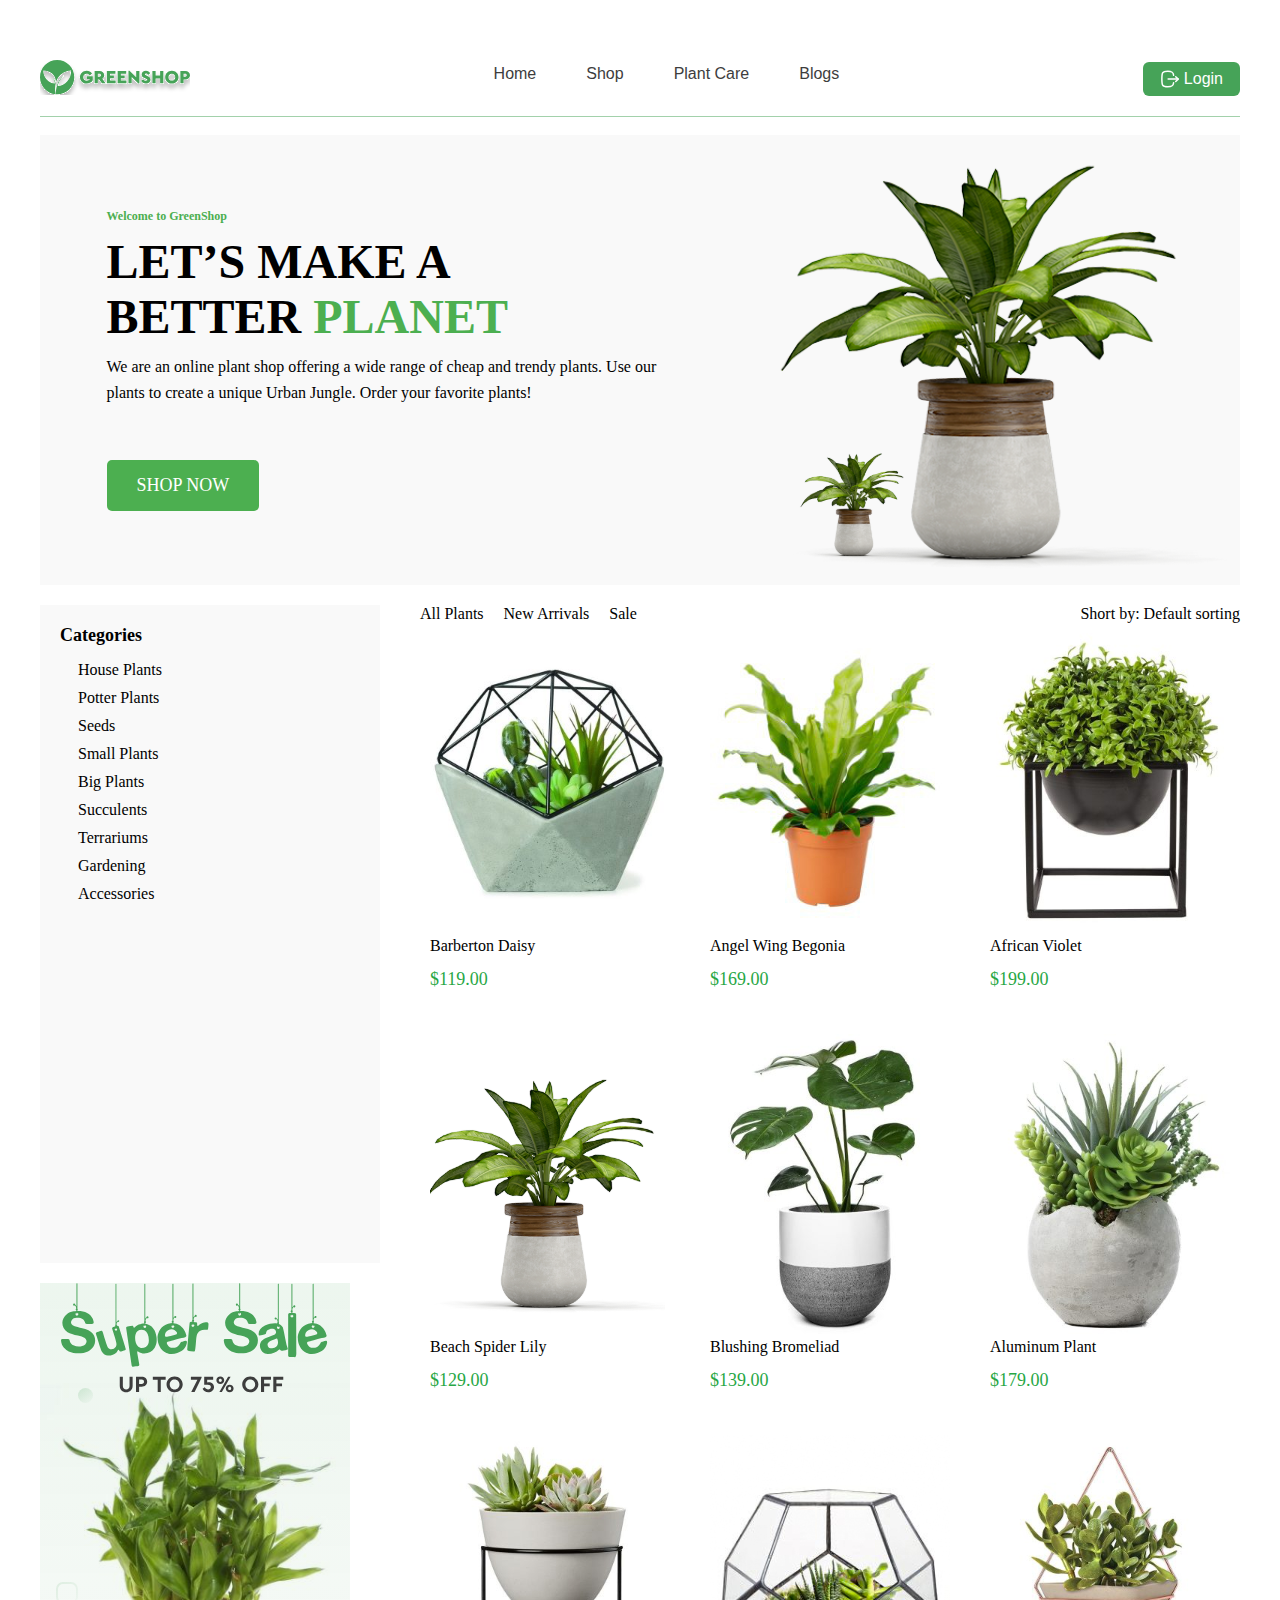
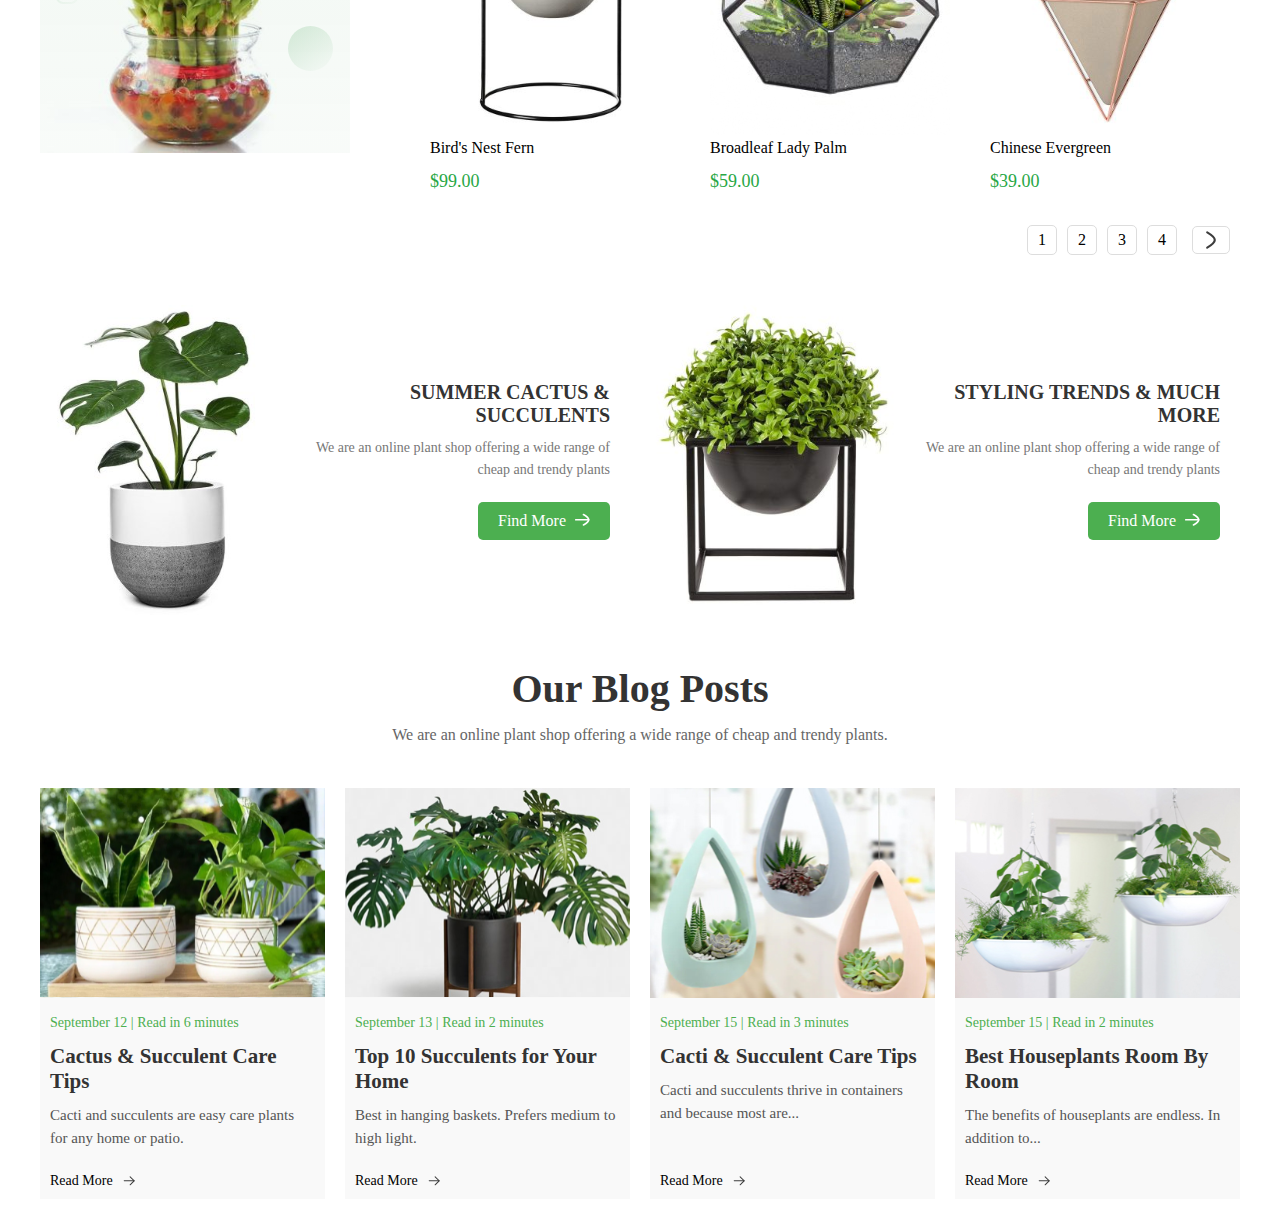
==== index.html @ 6b9d888e "new section and fixing old bugs" ====
<!doctype html>
<html lang="en">
<head>
    <meta charset="UTF-8">
    <meta name="viewport"
          content="width=device-width, user-scalable=no, initial-scale=1.0, maximum-scale=1.0, minimum-scale=1.0">
    <meta http-equiv="X-UA-Compatible" content="ie=edge">
    <title>Greenshop</title>
    <link rel="stylesheet" href="styl.css">
</head>
<body>

<header>

    <header>
        <div class="container_1">
            <a href="#" class="logo">
                <img src="images/logo.svg" alt="logo">
            </a>
            <nav>
                <ul>
                    <li><a href="#">Home</a></li>
                    <li><a href="#">Shop</a></li>
                    <li><a href="#">Plant Care</a></li>
                    <li><a href="#">Blogs</a></li>
                </ul>
            </nav>
            <a href="#" class="login">Login</a>
        </div>
    </header>
    
    <main>
        <section class="info-section">
            <div class="container_2">
               
                    <h4>Welcome to GreenShop</h4> 
                    <h1>LET’S MAKE A BETTER <span>PLANET</span></h1>
                    <p>We are an online plant shop offering a wide range of cheap and trendy plants. Use our plants to create a unique Urban Jungle. Order your favorite plants!</p>
                    <a href="#" class="shop-now-btn">SHOP NOW</a>
               
            </div>
            <img src="images/flower.svg" alt="Large Plant Image">
        </section>

        <section class="product1">
            <div class="container1">
                <div class="left_side">
                    <div class="choice">
                    <h4>Categories</h4>
                    <ul>
                        <li><a href="#">House Plants</a></li>
                        <li><a href="#">Potter Plants</a></li>
                        <li><a href="#">Seeds</a></li>
                        <li><a href="#">Small Plants</a></li>
                        <li><a href="#">Big Plants</a></li>
                        <li><a href="#">Succulents</a></li>
                        <li><a href="#">Terrariums</a></li>
                        <li><a href="#">Gardening</a></li>
                        <li><a href="#">Accessories</a></li>
                    </ul>
                    </div>
                    <div class="super_sale">
                        <img src="images/sale_image.svg" alt="Super Sale">
                    </div>
                </div>
        
                
                <div class="right_side">
                    <div class="product_sort">
                        <ul>
                            <li><a href="#">All Plants</a></li>
                            <li><a href="#">New Arrivals</a></li>
                            <li><a href="#">Sale</a></li>
                        </ul>
                        <div class="sorting_option"><span>Short by: Default sorting</span></div>

                    </div>
        
                    <div class="product_grid">
                        <article>
                            <img src="images/Barberton Daisy.svg" alt="Barberton Daisy">
                            <h2 class="product_name">Barberton Daisy</h2>
                            <p class="product_price">$119.00</p>
                        </article>
                        <article>
                            <img src="images/Angel Wing Begonia.svg" alt="Angel Wing Begonia">
                            <h2 class="product_name">Angel Wing Begonia</h2>
                            <p class="product_price">$169.00</p>
                        </article>
                        <article>
                            <img src="images/African Violet.svg" alt="African Violet">
                            <h2 class="product_name">African Violet</h2>
                            <p class="product_price">$199.00</p>
                        </article>
                        <article>
                            <img src="images/Beach Spider Lily.svg" alt="Beach Spider Lily">
                            <h2 class="product_name">Beach Spider Lily</h2>
                            <p class="product_price">$129.00</p>
                        </article>
                        <article>
                            <img src="images/Blushing Bromeliad.svg" alt="Blushing Bromeliad">
                            <h2 class="product_name">Blushing Bromeliad</h2>
                            <p class="product_price">$139.00</p>
                        </article>
                        <article>
                            <img src="images/Aluminum Plant.svg" alt="Aluminum Plant">
                            <h2 class="product_name">Aluminum Plant</h2>
                            <p class="product_price">$179.00</p>
                        </article>
                        <article>
                            <img src="images/Bird's Nest Fern.svg" alt="Bird's Nest Fern">
                            <h2 class="product_name">Bird's Nest Fern</h2>
                            <p class="product_price">$99.00</p>
                        </article>
                        <article>
                            <img src="images/Broadleaf Lady Palm.svg" alt="Broadleaf Lady Palm">
                            <h2 class="product_name">Broadleaf Lady Palm</h2>
                            <p class="product_price">$59.00</p>
                        </article>
                        <article>
                            <img src="images/Chinese Evergreen.svg" alt="Chinese Evergreen">
                            <h2 class="product_name">Chinese Evergreen</h2>
                            <p class="product_price">$39.00</p>
                        </article>
                    </div>
                    
                    <div class="pagination">
                        <ul>
                            <li><a href="#">1</a></li>
                            <li><a href="#">2</a></li>
                            <li><a href="#">3</a></li>
                            <li><a href="#">4</a></li>
                            <li class="next"></li> <!-- This is the next arrow button -->
                        </ul>
                    </div>
                    
                </div>
            </div>
        </section>
        








        <section class="promo-section">
            <div class="container_4">
                <article class="promo-item">
                    <img src="images/image 14.svg" alt="Cactus & Succulents">
                    <div class="promo-content">
                        <h2>SUMMER CACTUS & SUCCULENTS</h2>
                        <p>We are an online plant shop offering a wide range of cheap and trendy plants</p>
                        <a href="#" class="promo-btn">Find More</a>
                    </div>
                </article>
                <article class="promo-item">
                    <img src="images/image 15.svg" alt="Styling Trends">
                    <div class="promo-content">
                        <h2>STYLING TRENDS & MUCH MORE</h2>
                        <p>We are an online plant shop offering a wide range of cheap and trendy plants</p>
                        <a href="#" class="promo-btn">Find More</a>
                    </div>
                </article>
            </div>
        </section>
        



        <section class="blog-section">
            <div class="text-content">
                <h2>Our Blog Posts</h2>
                <p>We are an online plant shop offering a wide range of cheap and trendy plants.</p>
            </div>
            
            <div class="container_5">
                <article class="blog-item">
                    <img src="images/Photo01.svg" alt="Blog Post 1">
                    <p class="blog-date">September 12 | Read in 6 minutes</p>
                    <h3>Cactus & Succulent Care Tips</h3>
                    <p class="info-text">Cacti and succulents are easy care plants for any home or patio.</p>
                    <a href="#" class="read-more">Read More </a>
                </article>
                
                <article class="blog-item">
                    <img src="images/Photo02.svg" alt="Blog Post 2">
                    <p class="blog-date">September 13 | Read in 2 minutes</p>
                    <h3>Top 10 Succulents for Your Home</h3>
                    <p class="info-text">Best in hanging baskets. Prefers medium to high light.</p>
                    <a href="#" class="read-more">Read More </a>
                </article>
                
                <article class="blog-item">
                    <img src="images/Photo03.svg" alt="Blog Post 3">
                    <p class="blog-date">September 15 | Read in 3 minutes</p>
                    <h3>Cacti & Succulent Care Tips</h3>
                    <p class="info-text">Cacti and succulents thrive in containers and because most are...</p>
                    <a href="#" class="read-more">Read More </a>
                </article>
                
                <article class="blog-item">
                    <img src="images/Photo04.svg" alt="Blog Post 4">
                    <p class="blog-date">September 15 | Read in 2 minutes</p>
                    <h3>Best Houseplants Room By Room</h3>
                    <p class="info-text">The benefits of houseplants are endless. In addition to...</p>
                    <a href="#" class="read-more">Read More </a>
                </article>
            </div>
        </section>
        
        

    </main>
</body>
</html>
---- styl.css ----
* {
    padding: 0px;
    margin: 0px;
}

a {
    display: inline-block;
}

header {
    padding-top: 30px;
    margin-bottom: 18px;
}

.container_1 {
    max-width: 1200px;
    margin: auto;
}

header .container_1 {
    display: flex;
    justify-content: space-between;
    align-items: center;
    border-bottom: 1px solid rgba(70, 163, 88, 0.5);
}

header nav ul {
    display: flex;
    gap: 50px;
    list-style-type: none;
}

header .logo {
    margin-bottom: 17px;
}

header nav a {
    font-family: "Cera Pro", sans-serif;
    font-weight: 400;
    font-size: 16px;
    color: #3d3d3d;
    text-decoration: none;
}

header .login {
    font-family: "Cera Pro", sans-serif;
    font-weight: 500;
    font-size: 16px;
    color: #fff;
    text-decoration: none;
    padding: 7px 17px;
    background: #46a358;
    border-radius: 6px;
    display: flex;
    align-items: center;
    transition: 0.6s;
    margin-bottom: 18px;
}

header .login:before {
    content: "";
    display: inline-block;
    width: 20px;
    height: 20px;
    background-image: url("images/login.svg"); 
    margin-right: 4px;
}

header nav li:after {
    display: block;
    width: 0;
    content: "";
    background-color: #46a358;
    height: 3px;
    margin-top: 25px;
    transition: 0.4s;
}

header nav li:hover:after {
    width: 100%;
}

.info-section {
    max-width: 1200px;
    display: flex;
    align-items: center;
    justify-content: space-between;
    background-color: #f9f9f9;
    margin: 0 auto;
}

.container_2 {
    max-width: 1200px;
    margin: auto;
}

h4 {
    font-size: 12px;
    color: #4CAF50;
    margin-bottom: 10px;
}

h1 {
    max-width: 530px;
    font-size: 48px;
    margin: 10px 0;
}

h1 span {
    color: #4CAF50; 
}

p {
    line-height: 1.6;
    max-width: 560px;
}

.shop-now-btn {
    display: inline-block;
    background-color: #4CAF50;
    color: #fff;
    padding: 15px 30px;
    text-decoration: none;
    border-radius: 5px;
    font-size: 18px;
    margin-top: 55px;
    transition: background-color 0.3s ease;
}

.shop-now-btn:hover {
    background-color: #45a049;
}



.container1 {
    max-width: 1200px;
    display: flex;
    flex-wrap: wrap; 
    padding-top: 20px;
    margin: 0 auto;
}

.left_side {
    flex: 0 0 360px; 
    max-width: 360px; 
    padding-right: 20px; 
    box-sizing: border-box;
}

.right_side {
    flex: 1; 
    padding-left: 20px;
    box-sizing: border-box;
}

.choice {
    background-color: #f9f9f9;
    padding: 20px;
    box-sizing: border-box;
}

.choice h4 {
    font-size: 18px; 
    margin-bottom: 15px;
    font-weight: bold;
    color: black;
}

.choice ul {
    list-style-type: none;
}

.choice ul li {
    margin-bottom: 10px;
    margin-left: 18px;
}

.choice ul li:last-child {
    margin-bottom: 340px;
}

.choice ul li a {
    text-decoration: none;
    color: #000;
    font-weight: normal;
    transition: color 0.3s ease;
}

.choice ul li a:hover {
    color: #28a745;
}

.super_sale {
    text-align: center;
    position: relative;
    margin-top: 20px;
    max-width: 100%; 
}

.super_sale img {
    max-width: 100%;
    height: auto;
    display: block;
}
.product_sort {
    display: flex;
    align-items: center;
    justify-content: space-between; 
    max-width: 100%; 
    box-sizing: border-box;
}

.product_sort ul {
    list-style-type: none;
    display: flex;
}

.product_sort ul li {
    margin-right: 20px;
    position: relative; 
}

.product_sort ul li a {
    position: relative;
    text-decoration: none;
    color: #000;
    font-weight: normal;
    transition: color 0.3s ease;
}

.product_sort ul li a::after {
    content: '';
    position: absolute;
    bottom: -2px; 
    left: 0; 
    height: 2px;
    background-color: #28a745;
    width: 0; 
    transition: width 0.3s ease;
}

.product_sort ul li a:hover::after {
    width: 100%; 
}

.product_sort ul li a:hover {
    color: #28a745;
}

.sorting_option span {
    text-decoration: none;
    color: #000;
    font-weight: normal;
}

.sorting_option span:hover {
    text-decoration: none;
    color: #000;
}

.product_grid {
    display: flex;
    flex-wrap: wrap; 
    gap: 20px; 
    justify-content: space-between; 
}

.product_grid article {
    background-color: #ffffff;
    padding: 10px;
    text-align: left;
    flex: 1 1 30%;
    max-width: 300px; 
    box-sizing: border-box;
}

.image_container {
    padding: 10px;
    text-align: center;
}

.product_grid img {
    max-width: 100%;
    height: 300px;
    object-fit: cover;
}

.product_grid .product_name {
    color: black;
    font-size: 16px;
    margin-bottom: 10px;
    text-align: left;
    font-weight: normal;
}

.product_grid .product_price {
    color: #28a745;
    font-size: 18px;
    font-weight: normal;
    text-align: left;
}

.pagination {
    margin-top: 20px;
    display: flex;
    justify-content: flex-end; 
    flex-wrap: wrap; 
}

.pagination ul {
    list-style-type: none;
    padding: 0;
    display: flex;
}

.pagination li {
    margin-right: 10px;
    position: relative;
}

.pagination a {
    text-decoration: none;
    color: #000;
    border: 1px solid #ddd;
    padding: 5px 10px;
    border-radius: 5px;
    display: inline-block;
    transition: background-color 0.3s ease, color 0.3s ease;
}

.pagination li.active a {
    background-color: #4CAF50;
    color: #fff;
}

.pagination a:hover {
    background-color: #4CAF50;
    color: #fff;
}

.pagination li.next {
    display: inline-flex;
    align-items: center;
}

.pagination li.next::after {
    content: '';
    display: inline-block;
    width: 16px;
    height: 16px;
    background-image: url('images/Arrow - Right 1.svg');
    background-size: contain;
    background-position: center;
    background-repeat: no-repeat;
    margin-left: 5px;
    border: 1px solid #ddd;
    border-radius: 5px;
    cursor: pointer;
    padding: 5px 10px;
}

.pagination li.next:hover::after {
    background-color: #4CAF50;
}

.promo-section {
    margin-top: 50px;
    max-width: 1200px;
    margin-left: auto;
    margin-right: auto;
}

.container_4 {
    display: flex;
    justify-content: space-between;
    gap: 20px;
    width: 100%;
}

.promo-item {
    display: flex;
    flex-direction: row;
    overflow: hidden;
    max-width: 590px;
    height: 310px;
    align-items: center;
}

.promo-item img {
    max-width: 250px; 
    width: 100%;
    height: 100%;
    object-fit: cover;
}

.promo-content {
    padding: 20px;
    display: flex;
    flex-direction: column;
    justify-content: center;
    text-align: right;
    max-width: 300px;
    flex: 1;
}

.promo-item h2 {
    font-size: 20px;
    font-weight: 700;
    margin-bottom: 10px;
    color: #333;
}

.promo-item p {
    font-size: 14px;
    color: #777;
    margin-bottom: 20px;
}

.promo-btn {
    background-color: #4CAF50;
    color: #fff;
    text-decoration: none;
    padding: 10px 20px;
    border-radius: 5px;
    transition: background-color 0.3s ease;
    align-self: flex-end;
    position: relative; 
    display: flex;
    align-items: center;
}

.promo-btn::after {
    content: '';
    display: inline-block;
    width: 16px; 
    height: 16px;
    background-image: url('images/Arrow - Right 2.svg'); 
    background-size: contain;
    background-repeat: no-repeat;
    margin-left: 8px;
}

.promo-btn:hover::after {
    transform: none; 
}

.promo-btn:hover {
    background-color: #45a049;
}


.blog-section {
    margin-top: 50px;
    max-width: 1200px;
    margin-left: auto;
    margin-right: auto;
    text-align: center;
}

.blog-section .text-content {
    margin-bottom: 20px;
}

.blog-section .text-content h2 {
    font-size: 40px;
    margin-bottom: 10px;
    color: #333;
}

.blog-section .text-content p {
    font-size: 16px;
    color: #666;
    max-width: 800px;
    margin: 0 auto;
    line-height: 1.6;
}

.blog-item .info-text {
    font-size: 15px; 
    color: #555;
    margin: 10px;
    line-height: 1.5;
}
.container_5 {
    display: flex;
    flex-wrap: wrap;
    gap: 20px;
    margin-top: 40px;
}

.blog-item {
    position: relative;
    background-color: #f9f9f9;
    text-align: left;
    flex: 1 1 250px; 
    padding-bottom: 40px;
    overflow: hidden; 
}

.blog-item img {
    max-width: 100%;
    height: auto; 
    min-height: 210px; 
    object-fit: cover; 
}

.blog-item .blog-date {
    color: #4CAF50;
    font-size: 14px; 
    font-weight: 500;
    margin: 10px;
}

.blog-item h3 {
    font-size: 21px; 
    margin: 10px 10px 5px;
    color: #333;
    font-weight: 600;
}

.blog-item .read-more {
    position: absolute;
    bottom: 10px;
    left: 10px;
    color: black;
    text-decoration: none;
    font-size: 14px; 
    font-weight: 500;
    display: flex;
    align-items: center;
}

.blog-item .read-more:hover {
    color: #4CAF50;
    text-decoration: none;
}

.read-more::after {
    content: '';
    display: inline-block;
    width: 16px;
    height: 16px;
    background-image: url('images/Arrow - Right 3.svg');
    background-size: 100%;
    background-repeat: no-repeat;
    margin-left: 8px;
}

.read-more:hover::after {
    background-image: url('images/Arrow - Right 4.svg');
    background-size: 100%;
    width: 16px;
    height: 16px;
}
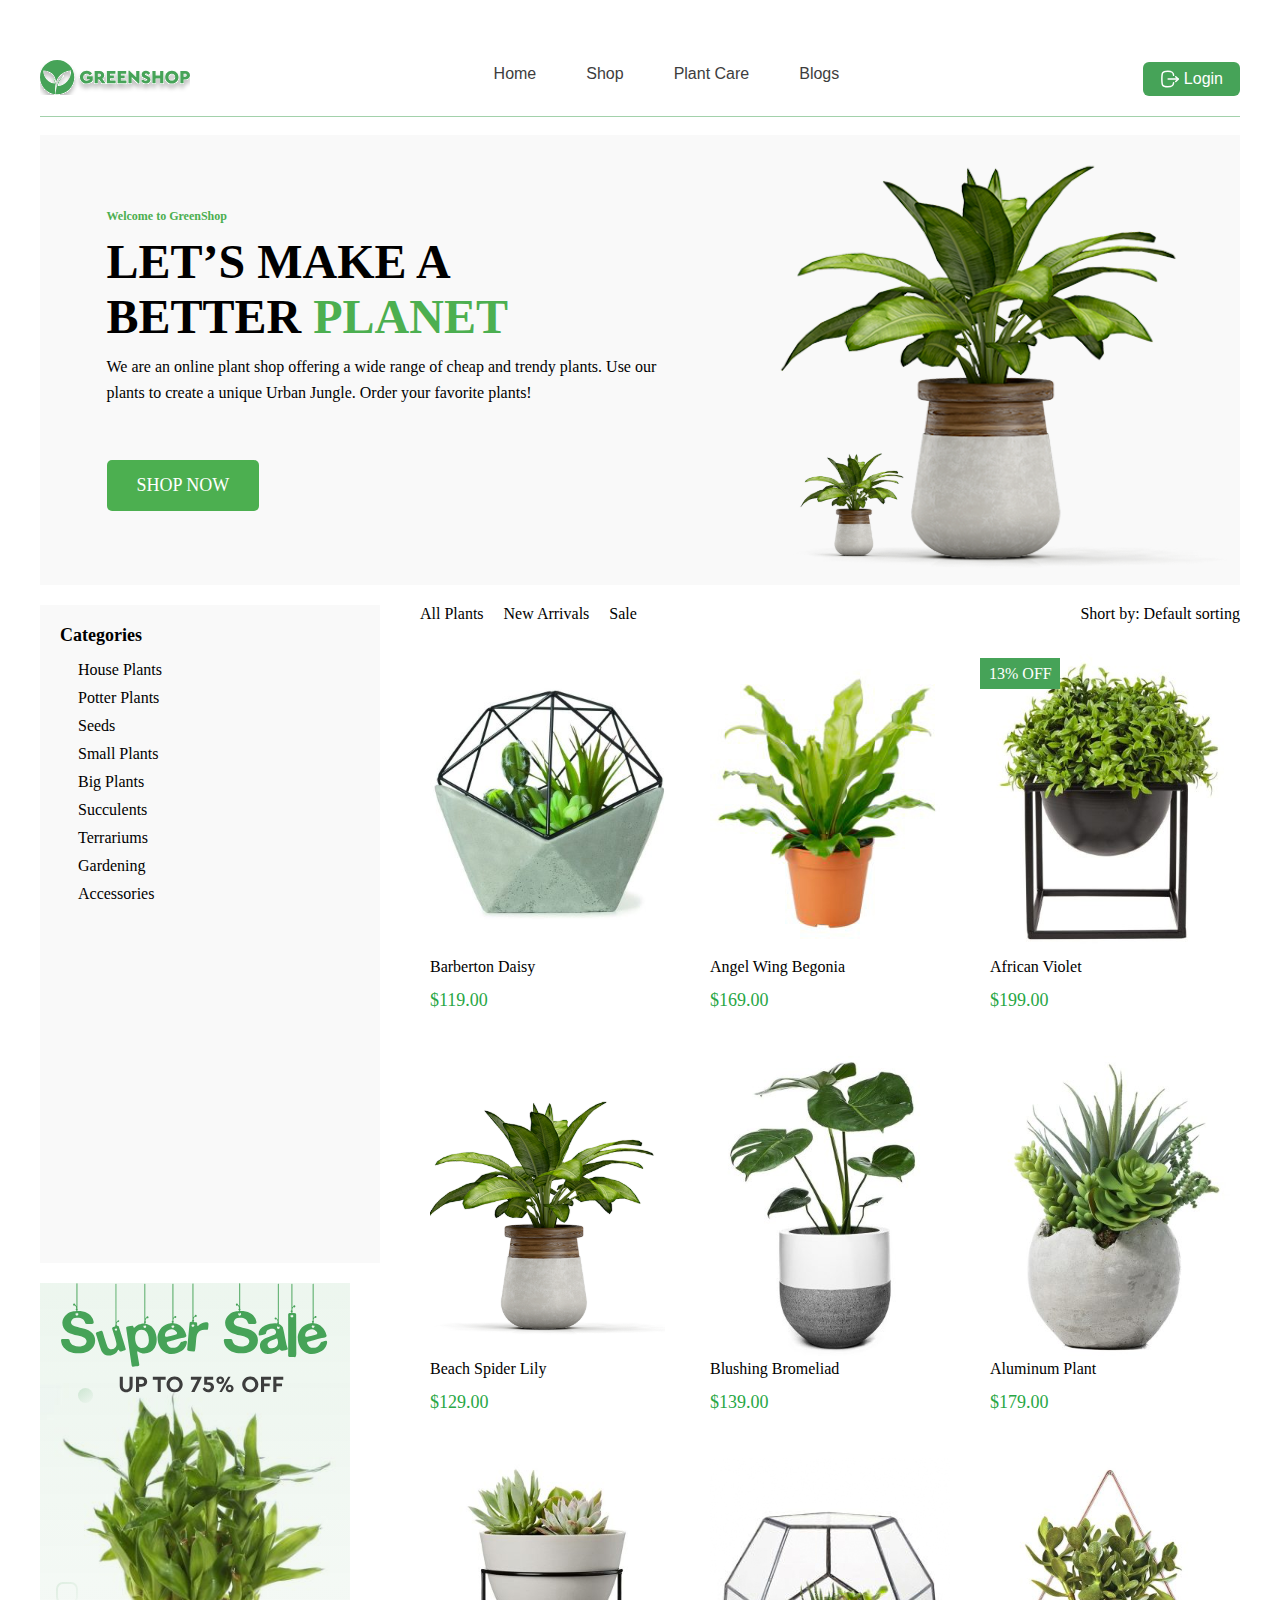
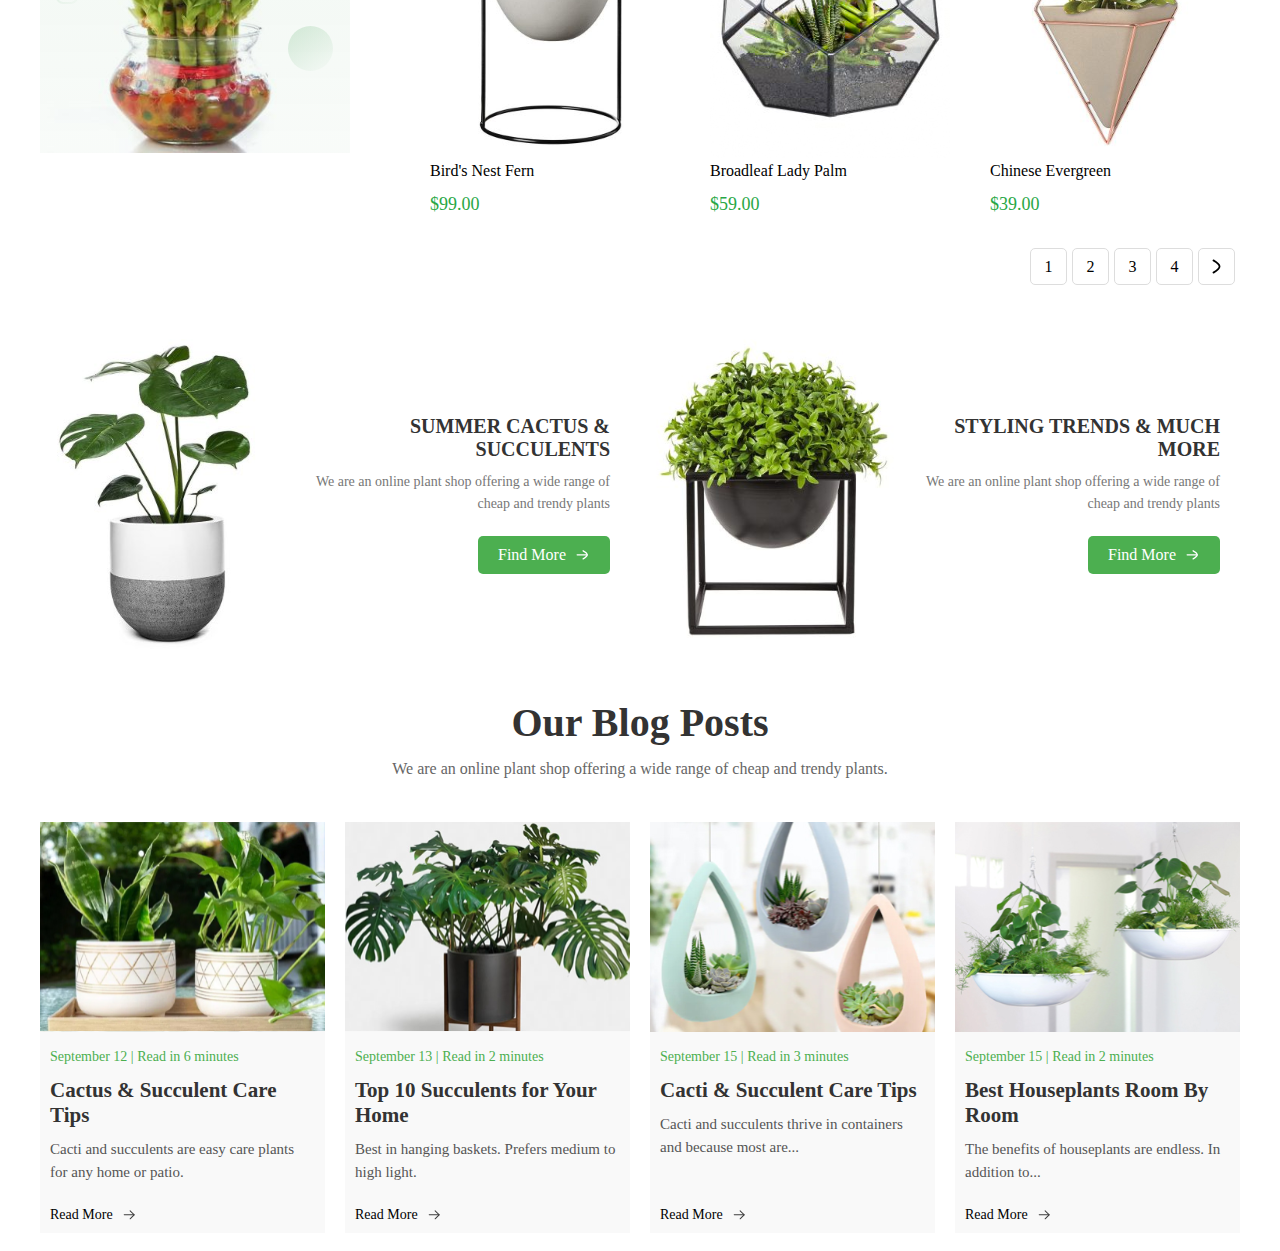
==== commit ec6b391d: "Adding new icons and fixing old bugs" ====
--- a/index.html
+++ b/index.html
@@ -82,12 +82,21 @@
                             <h2 class="product_name">Barberton Daisy</h2>
                             <p class="product_price">$119.00</p>
                         </article>
-                        <article>
+
+                        <article class="icons-container">
                             <img src="images/Angel Wing Begonia.svg" alt="Angel Wing Begonia">
                             <h2 class="product_name">Angel Wing Begonia</h2>
                             <p class="product_price">$169.00</p>
-                        </article>
-                        <article>
+                        
+                            <div class="icon-container">
+                                <a href="#" class="icon cart" aria-label="Add to cart"></a> 
+                                <a href="#" class="icon heart" aria-label="Add to Favorites"></a> 
+                                <a href="#" class="icon search" aria-label="Search"></a> 
+                            </div>
+                        </article>
+
+                        <article>
+                            <div class="discount">13% OFF</div>
                             <img src="images/African Violet.svg" alt="African Violet">
                             <h2 class="product_name">African Violet</h2>
                             <p class="product_price">$199.00</p>
@@ -130,7 +139,8 @@
                             <li><a href="#">2</a></li>
                             <li><a href="#">3</a></li>
                             <li><a href="#">4</a></li>
-                            <li class="next"></li> <!-- This is the next arrow button -->
+                            <li class="next"><a href="#"></a>
+                            </li>
                         </ul>
                     </div>
                     
@@ -138,14 +148,6 @@
             </div>
         </section>
         
-
-
-
-
-
-
-
-
         <section class="promo-section">
             <div class="container_4">
                 <article class="promo-item">
@@ -167,9 +169,6 @@
             </div>
         </section>
         
-
-
-
         <section class="blog-section">
             <div class="text-content">
                 <h2>Our Blog Posts</h2>
--- a/styl.css
+++ b/styl.css
@@ -131,8 +131,6 @@
     background-color: #45a049;
 }
 
-
-
 .container1 {
     max-width: 1200px;
     display: flex;
@@ -209,6 +207,7 @@
     justify-content: space-between; 
     max-width: 100%; 
     box-sizing: border-box;
+    margin-bottom: 20px;
 }
 
 .product_sort ul {
@@ -218,7 +217,6 @@
 
 .product_sort ul li {
     margin-right: 20px;
-    position: relative; 
 }
 
 .product_sort ul li a {
@@ -261,18 +259,35 @@
 
 .product_grid {
     display: flex;
-    flex-wrap: wrap; 
-    gap: 20px; 
-    justify-content: space-between; 
+    flex-wrap: wrap;
+    gap: 20px;
+    justify-content: space-between;
+    position: relative;
 }
 
 .product_grid article {
+    position: relative;
     background-color: #ffffff;
     padding: 10px;
     text-align: left;
     flex: 1 1 30%;
-    max-width: 300px; 
+    max-width: 300px;
     box-sizing: border-box;
+    border-top: solid 1px transparent;
+    overflow: hidden;
+}
+
+.product_grid article:hover {
+    border-top: solid 1px #46A358;
+}
+
+.product_grid article .discount {
+    position: absolute;
+    background-color: #46A358;
+    padding: 7px 8px 6px 9px;
+    color: white;
+    left: 0px;
+    top: 14px;
 }
 
 .image_container {
@@ -284,7 +299,10 @@
     max-width: 100%;
     height: 300px;
     object-fit: cover;
-}
+    transition: transform 0.3s ease; 
+}
+
+
 
 .product_grid .product_name {
     color: black;
@@ -301,6 +319,68 @@
     text-align: left;
 }
 
+.icon-container {
+    position: absolute;
+    bottom: 70px; 
+    left: 50%;
+    transform: translateX(-50%); 
+    display: flex;
+    gap: 10px; 
+    display: none;
+}
+
+.icon {
+    width: 35px;
+    height: 35px;
+    background-color: white;
+    border-radius: 8px; 
+    display: flex;
+    align-items: center;
+    justify-content: center;
+    box-shadow: 0px 4px 10px rgba(0, 0, 0, 0.1);
+    transition: transform 0.3s ease;
+}
+
+
+.icon.cart {
+    background-image: url('images/shopping 2.svg'); 
+    background-repeat: no-repeat;
+    background-size: 50%;
+    background-position: center;
+}
+
+.icon.heart {
+    background-image: url('images/heart 2.svg');
+    background-repeat: no-repeat;
+    background-size: 50%;
+    background-position: center;
+}
+
+.icon.search {
+    background-image: url('images/Frame 2.svg'); 
+    background-repeat: no-repeat;
+    background-size: 50%;
+    background-position: center;
+}
+
+.icon.cart:hover {
+    background-image: url('images/shopping 1.svg'); 
+}
+
+.icon.heart:hover {
+    background-image: url('images/heart 1.svg'); 
+}
+
+.icon.search:hover {
+    background-image: url('images/Frame 1.svg'); 
+}
+
+
+.icons-container:hover .icon-container {
+    display: flex;
+}
+
+
 .pagination {
     margin-top: 20px;
     display: flex;
@@ -315,17 +395,20 @@
 }
 
 .pagination li {
-    margin-right: 10px;
+    margin-right: 5px;
     position: relative;
 }
 
 .pagination a {
     text-decoration: none;
     color: #000;
+    display: inline-flex;
+    width: 35px;
+    height: 35px;
+    justify-content: center;
+    align-items: center;
     border: 1px solid #ddd;
-    padding: 5px 10px;
     border-radius: 5px;
-    display: inline-block;
     transition: background-color 0.3s ease, color 0.3s ease;
 }
 
@@ -339,30 +422,28 @@
     color: #fff;
 }
 
-.pagination li.next {
+.pagination li.next a {
     display: inline-flex;
     align-items: center;
-}
-
-.pagination li.next::after {
-    content: '';
-    display: inline-block;
-    width: 16px;
-    height: 16px;
-    background-image: url('images/Arrow - Right 1.svg');
-    background-size: contain;
+    justify-content: center;
+    width: 35px; 
+    height: 35px; 
+    background-image: url('images/Arrow - Right 2.svg');
     background-position: center;
+    background-size: 60%; 
     background-repeat: no-repeat;
-    margin-left: 5px;
     border: 1px solid #ddd;
     border-radius: 5px;
+    transition: background-image 0.3s ease, background-color 0.3s ease;
     cursor: pointer;
-    padding: 5px 10px;
-}
-
-.pagination li.next:hover::after {
+}
+
+
+.pagination li.next a:hover {
+    background-image: url('images/Arrow\ -\ Right\ 2-2.svg');
     background-color: #4CAF50;
 }
+
 
 .promo-section {
     margin-top: 50px;
@@ -435,7 +516,7 @@
     display: inline-block;
     width: 16px; 
     height: 16px;
-    background-image: url('images/Arrow - Right 2.svg'); 
+    background-image: url('images/Arrow - Right.svg'); 
     background-size: contain;
     background-repeat: no-repeat;
     margin-left: 8px;
@@ -541,7 +622,7 @@
     display: inline-block;
     width: 16px;
     height: 16px;
-    background-image: url('images/Arrow - Right 3.svg');
+    background-image: url('images/Arrow\ -\ Right\ 3.svg');
     background-size: 100%;
     background-repeat: no-repeat;
     margin-left: 8px;
@@ -552,4 +633,5 @@
     background-size: 100%;
     width: 16px;
     height: 16px;
-}
+    
+}
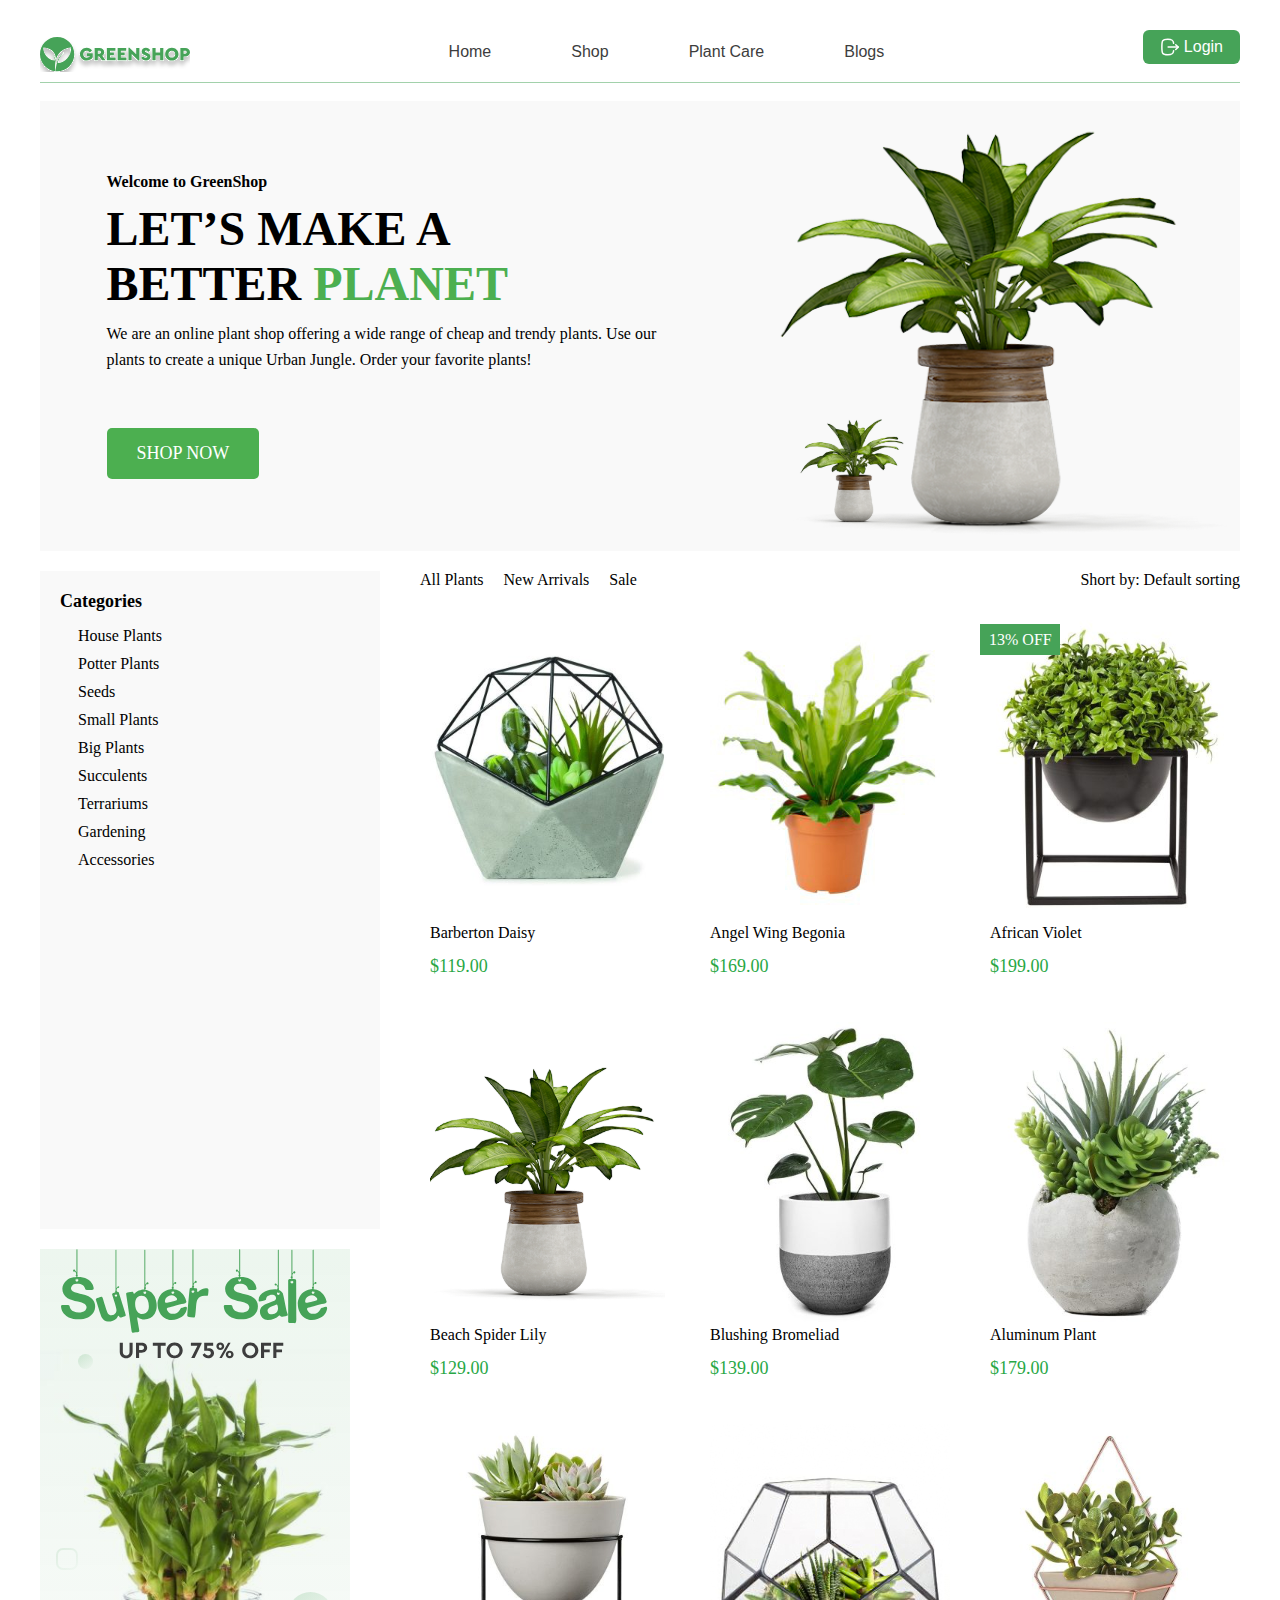
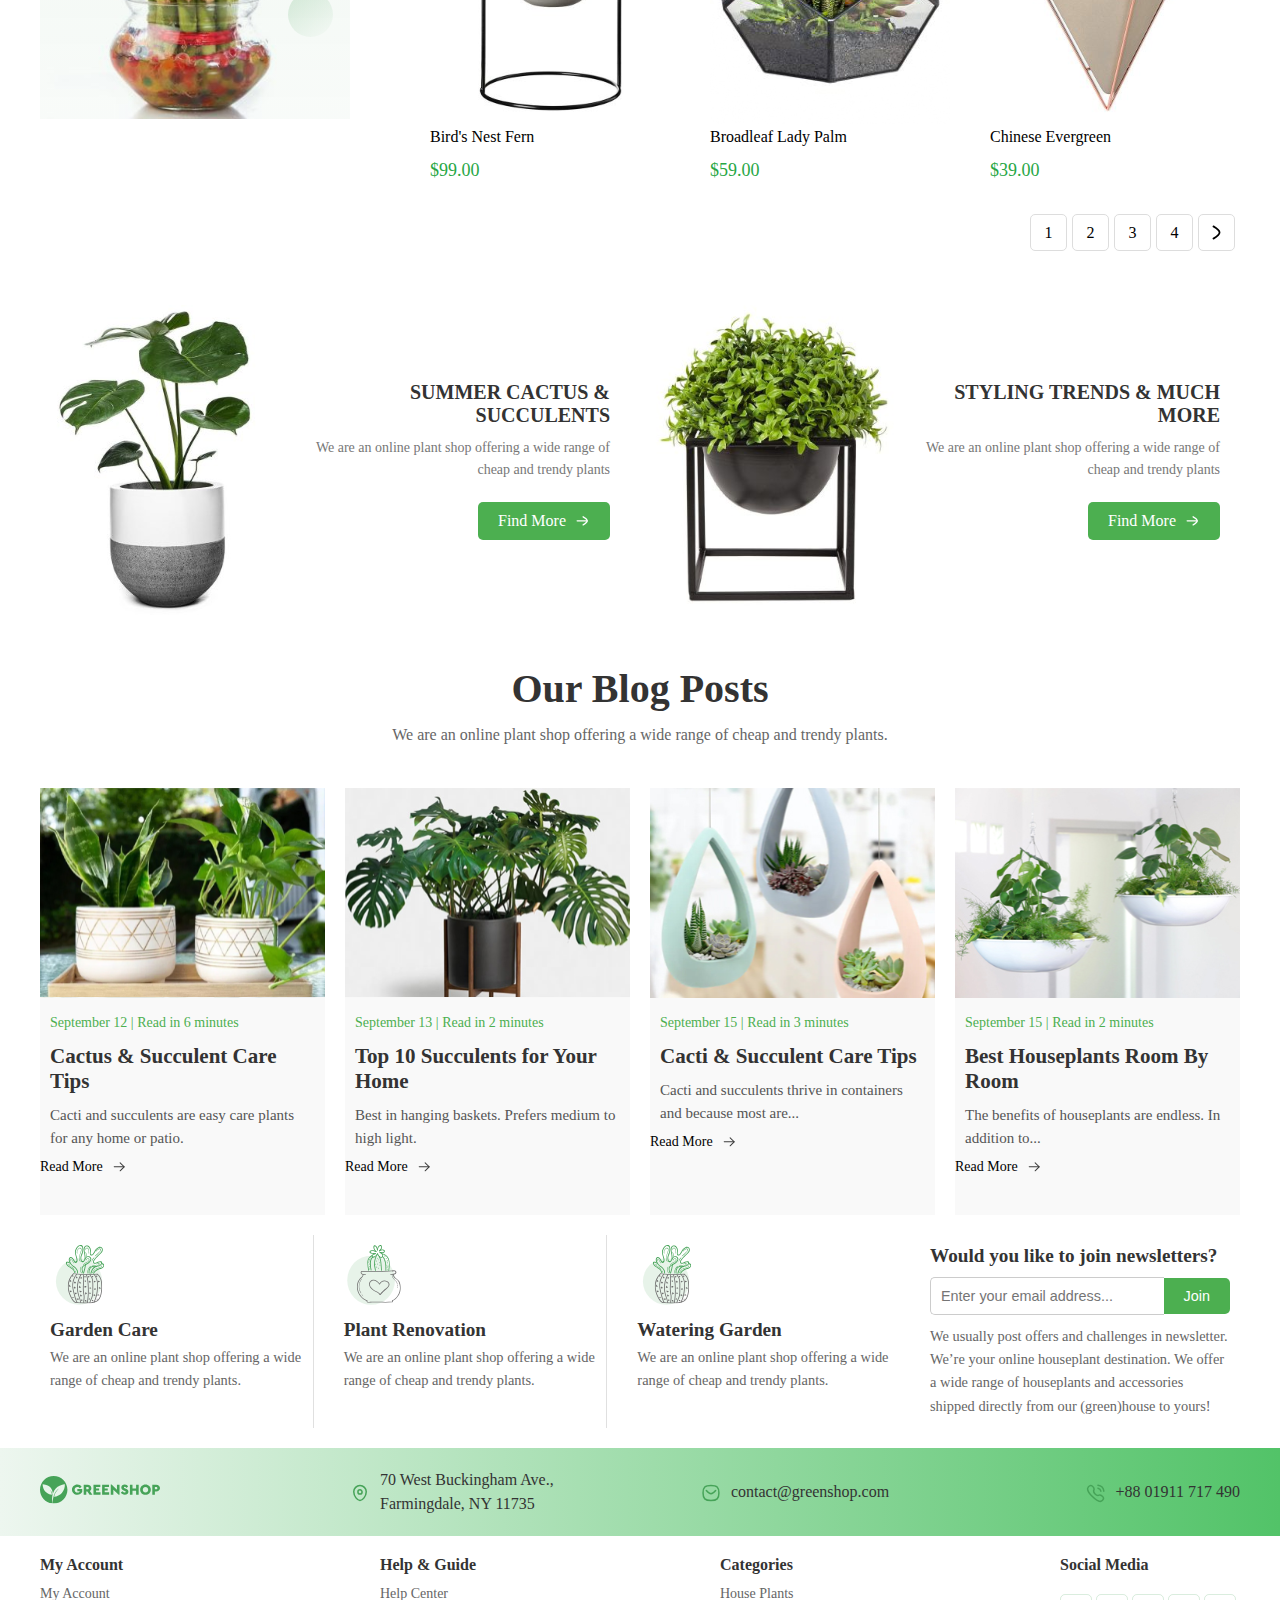
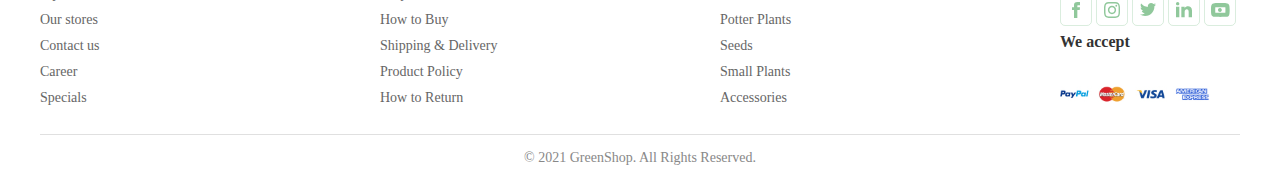
==== commit e3ea2a04: "Pre-final code" ====
--- a/index.html
+++ b/index.html
@@ -10,7 +10,9 @@
 </head>
 <body>
 
-<header>
+
+
+
 
     <header>
         <div class="container_1">
@@ -19,16 +21,37 @@
             </a>
             <nav>
                 <ul>
-                    <li><a href="#">Home</a></li>
-                    <li><a href="#">Shop</a></li>
-                    <li><a href="#">Plant Care</a></li>
-                    <li><a href="#">Blogs</a></li>
+                    <li class="menu-item"><a href="#">Home</a></li>
+                    <li class="menu-item"><a href="#">Shop</a></li>
+                    <li class="menu-item dropdown_1"><a href="#">Plant Care</a>
+                        <ul class="sub_menu">
+                            <li><a href="#">Drainage</a></li>
+                            <li><a href="#">Fungicides</a></li>
+                            <li><a href="#">Fertilizer</a></li>
+                            <li class="dropdown_2"><a href="#">Priming</a>
+                                <ul class="sub_menu_2">
+                                    <li><a href="#">Universal</a></li>
+                                    <li><a href="#">For Ficus</a></li>
+                                    <li><a href="#">For Cacti</a></li>
+                                    <li><a href="#">For Citrus</a></li>
+                                    <li><a href="#">For those in bloom</a></li>
+                                    <li><a href="#">For Orchids</a></li>
+                                </ul>
+                            </li>
+                        </ul>
+                    </li>
+                    <li class="menu-item"><a href="#">Blogs</a></li>
                 </ul>
+                
             </nav>
             <a href="#" class="login">Login</a>
         </div>
     </header>
     
+
+
+
+
     <main>
         <section class="info-section">
             <div class="container_2">
@@ -77,59 +100,113 @@
                     </div>
         
                     <div class="product_grid">
-                        <article>
+                        <article  class="icons-container">
                             <img src="images/Barberton Daisy.svg" alt="Barberton Daisy">
                             <h2 class="product_name">Barberton Daisy</h2>
                             <p class="product_price">$119.00</p>
+                            
+                            <ul class="icon-container">
+                                <li> <a href="#" class="icon cart" aria-label="Add to cart"></a></li>
+                                <li><a href="#" class="icon heart" aria-label="Add to Favorites"></a></li>
+                                <li><a href="#" class="icon search" aria-label="Search"></a></li>
+                            </ul>
                         </article>
 
                         <article class="icons-container">
                             <img src="images/Angel Wing Begonia.svg" alt="Angel Wing Begonia">
                             <h2 class="product_name">Angel Wing Begonia</h2>
                             <p class="product_price">$169.00</p>
-                        
-                            <div class="icon-container">
-                                <a href="#" class="icon cart" aria-label="Add to cart"></a> 
-                                <a href="#" class="icon heart" aria-label="Add to Favorites"></a> 
-                                <a href="#" class="icon search" aria-label="Search"></a> 
-                            </div>
-                        </article>
-
-                        <article>
+
+                            <ul class="icon-container">
+                                <li> <a href="#" class="icon cart" aria-label="Add to cart"></a></li>
+                                <li><a href="#" class="icon heart" aria-label="Add to Favorites"></a></li>
+                                <li><a href="#" class="icon search" aria-label="Search"></a></li>
+                            </ul>
+                        </article>
+
+                        <article  class="icons-container">
                             <div class="discount">13% OFF</div>
                             <img src="images/African Violet.svg" alt="African Violet">
                             <h2 class="product_name">African Violet</h2>
                             <p class="product_price">$199.00</p>
-                        </article>
-                        <article>
+
+                            <ul class="icon-container">
+                                <li> <a href="#" class="icon cart" aria-label="Add to cart"></a></li>
+                                <li><a href="#" class="icon heart" aria-label="Add to Favorites"></a></li>
+                                <li><a href="#" class="icon search" aria-label="Search"></a></li>
+                            </ul>
+                        </article>
+                        
+                        <article  class="icons-container">
                             <img src="images/Beach Spider Lily.svg" alt="Beach Spider Lily">
                             <h2 class="product_name">Beach Spider Lily</h2>
                             <p class="product_price">$129.00</p>
-                        </article>
-                        <article>
+
+                            <ul class="icon-container">
+                                <li> <a href="#" class="icon cart" aria-label="Add to cart"></a></li>
+                                <li><a href="#" class="icon heart" aria-label="Add to Favorites"></a></li>
+                                <li><a href="#" class="icon search" aria-label="Search"></a></li>
+                            </ul>
+                        </article>
+
+                        <article  class="icons-container">
                             <img src="images/Blushing Bromeliad.svg" alt="Blushing Bromeliad">
                             <h2 class="product_name">Blushing Bromeliad</h2>
                             <p class="product_price">$139.00</p>
-                        </article>
-                        <article>
+
+                            <ul class="icon-container">
+                                <li> <a href="#" class="icon cart" aria-label="Add to cart"></a></li>
+                                <li><a href="#" class="icon heart" aria-label="Add to Favorites"></a></li>
+                                <li><a href="#" class="icon search" aria-label="Search"></a></li>
+                            </ul>
+                        </article>
+
+                        <article  class="icons-container">
                             <img src="images/Aluminum Plant.svg" alt="Aluminum Plant">
                             <h2 class="product_name">Aluminum Plant</h2>
                             <p class="product_price">$179.00</p>
-                        </article>
-                        <article>
+
+                            <ul class="icon-container">
+                                <li> <a href="#" class="icon cart" aria-label="Add to cart"></a></li>
+                                <li><a href="#" class="icon heart" aria-label="Add to Favorites"></a></li>
+                                <li><a href="#" class="icon search" aria-label="Search"></a></li>
+                            </ul>
+                        </article>
+
+                        <article  class="icons-container">
                             <img src="images/Bird's Nest Fern.svg" alt="Bird's Nest Fern">
                             <h2 class="product_name">Bird's Nest Fern</h2>
                             <p class="product_price">$99.00</p>
-                        </article>
-                        <article>
+
+                            <ul class="icon-container">
+                                <li> <a href="#" class="icon cart" aria-label="Add to cart"></a></li>
+                                <li><a href="#" class="icon heart" aria-label="Add to Favorites"></a></li>
+                                <li><a href="#" class="icon search" aria-label="Search"></a></li>
+                            </ul>
+                        </article>
+
+                        <article  class="icons-container">
                             <img src="images/Broadleaf Lady Palm.svg" alt="Broadleaf Lady Palm">
                             <h2 class="product_name">Broadleaf Lady Palm</h2>
                             <p class="product_price">$59.00</p>
-                        </article>
-                        <article>
+
+                            <ul class="icon-container">
+                                <li> <a href="#" class="icon cart" aria-label="Add to cart"></a></li>
+                                <li><a href="#" class="icon heart" aria-label="Add to Favorites"></a></li>
+                                <li><a href="#" class="icon search" aria-label="Search"></a></li>
+                            </ul>
+                        </article>
+
+                        <article  class="icons-container">
                             <img src="images/Chinese Evergreen.svg" alt="Chinese Evergreen">
                             <h2 class="product_name">Chinese Evergreen</h2>
                             <p class="product_price">$39.00</p>
+
+                            <ul class="icon-container">
+                                <li> <a href="#" class="icon cart" aria-label="Add to cart"></a></li>
+                                <li><a href="#" class="icon heart" aria-label="Add to Favorites"></a></li>
+                                <li><a href="#" class="icon search" aria-label="Search"></a></li>
+                            </ul>
                         </article>
                     </div>
                     
@@ -210,8 +287,118 @@
             </div>
         </section>
         
-        
-
+
+
+
+
+
+        <section class="features-section">
+            <div class="feature-box">
+                <img src="images/Picture 1.svg" alt="Garden Care Icon" class="feature-icon">
+                <h3 class="feature-title">Garden Care</h3>
+                <p>We are an online plant shop offering a wide range of cheap and trendy plants.</p>
+            </div>
+            <div class="feature-box">
+                <img src="images/Picture 2.svg" alt="Plant Renovation Icon" class="feature-icon">
+                <h3 class="feature-title">Plant Renovation</h3>
+                <p>We are an online plant shop offering a wide range of cheap and trendy plants.</p>
+            </div>
+            <div class="feature-box">
+                <img src="images/Picture 1.svg" alt="Watering Garden Icon" class="feature-icon">
+                <h3 class="feature-title">Watering Garden</h3>
+                <p>We are an online plant shop offering a wide range of cheap and trendy plants.</p>
+            </div>
+            <div class="newsletter">
+                <h3 class="newsletter-title">Would you like to join newsletters?</h3>
+                <div class="newsletter-form">
+                    <input type="text" placeholder="Enter your email address..." class="newsletter-input">
+                    <button class="newsletter-button">Join</button>
+                </div>                  
+                <p>We usually post offers and challenges in newsletter. We’re your online houseplant destination. We offer a wide range of houseplants and accessories shipped directly from our (green)house to yours! </p>
+
+            </div>
+        </section>
+        
+        <footer>
+            <div class="top-bar">
+                <div class="brand">
+                    <a href="#"><img src="images/footer-logo.svg" alt="GreenShop Logo"></a>
+                </div>
+            
+                <div class="location">
+                    <a href="#"><img src="images/Icon-1.svg" alt="Location Icon"></a>
+                    <a href="#">70 West Buckingham Ave., Farmingdale, NY 11735</a>
+                </div>
+                <div class="email-info">
+                    <a href="mailto:contact@greenshop.com"><img src="images/Icon-2.svg" alt="Email Icon"></a>
+                    <a href="mailto:contact@greenshop.com">contact@greenshop.com</a>
+                </div>
+                <div class="phone-info">
+                    <a href="tel:+8801911717490"><img src="images/Icon-3.svg" alt="Phone Icon"></a>
+                    <a href="tel:+8801911717490">+88 01911 717 490</a>
+                </div>
+            </div>
+            
+            
+                <div class="footer-links">
+                    <div class="footer-column">
+                        <h4>My Account</h4>
+                        <ul>
+                            <li><a href="#">My Account</a></li>
+                            <li><a href="#">Our stores</a></li>
+                            <li><a href="#">Contact us</a></li>
+                            <li><a href="#">Career</a></li>
+                            <li><a href="#">Specials</a></li>
+                        </ul>
+                    </div>
+                    <div class="footer-column">
+                        <h4>Help & Guide</h4>
+                        <ul>
+                            <li><a href="#">Help Center</a></li>
+                            <li><a href="#">How to Buy</a></li>
+                            <li><a href="#">Shipping & Delivery</a></li>
+                            <li><a href="#">Product Policy</a></li>
+                            <li><a href="#">How to Return</a></li>
+                        </ul>
+                    </div>
+                    <div class="footer-column">
+                        <h4>Categories</h4>
+                        <ul>
+                            <li><a href="#">House Plants</a></li>
+                            <li><a href="#">Potter Plants</a></li>
+                            <li><a href="#">Seeds</a></li>
+                            <li><a href="#">Small Plants</a></li>
+                            <li><a href="#">Accessories</a></li>
+                        </ul>
+                    </div>
+                
+                
+
+
+                    <div class="footer-column">
+                        <h4>Social Media</h4>
+                        <div class="footer-social-and-payment">
+                            <div class="social-icons">
+                                <a href="#"><img src="images/Facebook.svg" alt="Facebook"></a>
+                                <a href="#"><img src="images/Instagram.svg" alt="Instagram"></a>
+                                <a href="#"><img src="images/Twitter.svg" alt="Twitter"></a>
+                                <a href="#"><img src="images/Linkidin.svg" alt="LinkedIn"></a>
+                                <a href="#"><img src="images/Youtube.svg" alt="YouTube"></a>
+                            </div>
+                            <h4>We accept</h4>
+                            <div class="payment-methods">
+                                <a href="#"> <img src="images/Pay.svg" alt="Payment Methods: PayPal, MasterCard, Visa, American Express"> </a>
+                            </div>
+                        </div>
+                    </div>
+                    
+            </div>
+        
+            <div class="copyright">
+                © 2021 GreenShop. All Rights Reserved.
+            </div>
+        </footer>
+        
     </main>
 </body>
 </html>
--- a/styl.css
+++ b/styl.css
@@ -7,6 +7,12 @@
     display: inline-block;
 }
 
+
+
+
+
+
+
 header {
     padding-top: 30px;
     margin-bottom: 18px;
@@ -28,10 +34,12 @@
     display: flex;
     gap: 50px;
     list-style-type: none;
-}
-
-header .logo {
-    margin-bottom: 17px;
+    padding: 0;
+    margin: 0;
+}
+
+header nav li {
+    position: relative; 
 }
 
 header nav a {
@@ -40,7 +48,24 @@
     font-size: 16px;
     color: #3d3d3d;
     text-decoration: none;
-}
+    padding: 10px 15px;
+}
+
+
+.menu-item:after { 
+    display: block;
+    width: 0;
+    content: "";
+    background-color: #46a358; 
+    height: 3px; 
+    margin-top: 5px; 
+    transition: width 0.4s; 
+}
+
+.menu-item:hover:after {
+    width: 100%;
+}
+
 
 header .login {
     font-family: "Cera Pro", sans-serif;
@@ -62,23 +87,114 @@
     display: inline-block;
     width: 20px;
     height: 20px;
-    background-image: url("images/login.svg"); 
+    background-image: url("images/login.svg");
     margin-right: 4px;
 }
 
-header nav li:after {
+
+.sub_menu, .sub_menu_2 {
+    display: none;
+    position: absolute;
+    background-color: #f0f9f0; 
+    box-shadow: 0px 4px 8px rgba(0, 0, 0, 0.1);
+    padding: 0;
+    margin: 0;
+    width: 180px;
+    z-index: 1000;
+    opacity: 0;
+    visibility: hidden;
+    transition: opacity 0.3s ease, visibility 0.3s ease;
+
+}
+
+.sub_menu li, .sub_menu_2 li {
+    padding: 0;
+    margin: 0;
+}
+
+.sub_menu li a, .sub_menu_2 li a {
+    font-size: 14px;
+    color: #333;
+    text-decoration: none;
     display: block;
-    width: 0;
+    padding: 8px 15px;
+    background-color: #f0f9f0; 
+    transition: background-color 0.3s ease, color 0.3s ease, font-weight 0.3s ease; 
+}
+
+
+.sub_menu li a:hover, .sub_menu_2 li a:hover {
+    background-color: #46a358; 
+    color: #fff;
+    font-weight: 700; 
+}
+
+.dropdown_1:hover .sub_menu, .dropdown_2:hover .sub_menu_2 {
+    display: block;
+    opacity: 1;
+    visibility: visible;
+}
+
+.dropdown_1:hover .sub_menu {
+    top: 100%;
+    left: 0;
+}
+
+.dropdown_2 a {
+    position: relative;
+    padding-right: 25px;
+}
+
+.dropdown_2 a::after {
     content: "";
-    background-color: #46a358;
-    height: 3px;
-    margin-top: 25px;
-    transition: 0.4s;
-}
-
-header nav li:hover:after {
-    width: 100%;
-}
+    position: absolute;
+    right: 10px;
+    top: 50%;
+    transform: translateY(-50%) rotate(0deg);
+    width: 10px;
+    height: 10px;
+    background-image: url("images/Arrow-1.svg");
+    background-size: contain;
+    background-repeat: no-repeat;
+    transition: transform 0.3s ease;
+}
+
+.dropdown_2:hover a::after {
+    transform: translateY(-50%) rotate(180deg);
+    background-image: url("images/Arrow-2.svg");
+}
+
+
+.sub_menu_2 a::after {
+    display: none;
+}
+
+
+.dropdown_2:hover .sub_menu_2 {
+    top: -98px;
+    left: 180px;
+    margin: 0;
+}
+
+
+
+
+
+
+
+
+
+
+
+
+
+
+
+
+
+
+
+
 
 .info-section {
     max-width: 1200px;
@@ -94,11 +210,14 @@
     margin: auto;
 }
 
-h4 {
-    font-size: 12px;
-    color: #4CAF50;
+
+.container_2 h4 {
+    font-size: 16px;
+    color: #000000; 
     margin-bottom: 10px;
-}
+    max-width: 200px; 
+}
+
 
 h1 {
     max-width: 530px;
@@ -257,6 +376,24 @@
     color: #000;
 }
 
+
+
+
+
+
+
+
+
+
+
+
+
+
+
+
+
+
+
 .product_grid {
     display: flex;
     flex-wrap: wrap;
@@ -288,6 +425,25 @@
     color: white;
     left: 0px;
     top: 14px;
+    animation: moveInCircle 3s linear infinite; 
+}
+
+@keyframes moveInCircle {
+    0% {
+        transform: translate(0, 0);
+    }
+    25% {
+        transform: translate(20px, 0); 
+    }
+    50% {
+        transform: translate(20px, 20px); 
+    }
+    75% {
+        transform: translate(0, 20px); 
+    }
+    100% {
+        transform: translate(0, 0); 
+    }
 }
 
 .image_container {
@@ -301,8 +457,6 @@
     object-fit: cover;
     transition: transform 0.3s ease; 
 }
-
-
 
 .product_grid .product_name {
     color: black;
@@ -324,9 +478,13 @@
     bottom: 70px; 
     left: 50%;
     transform: translateX(-50%); 
-    display: flex;
-    gap: 10px; 
     display: none;
+    list-style: none;
+    padding: 0; 
+}
+
+.icon-container li {
+    margin: 0 5px; 
 }
 
 .icon {
@@ -341,7 +499,6 @@
     transition: transform 0.3s ease;
 }
 
-
 .icon.cart {
     background-image: url('images/shopping 2.svg'); 
     background-repeat: no-repeat;
@@ -375,10 +532,30 @@
     background-image: url('images/Frame 1.svg'); 
 }
 
-
 .icons-container:hover .icon-container {
     display: flex;
 }
+
+
+
+
+
+
+
+
+
+
+
+
+
+
+
+
+
+
+
+
+
 
 
 .pagination {
@@ -563,6 +740,22 @@
     margin: 10px;
     line-height: 1.5;
 }
+
+
+
+
+
+
+
+
+
+
+
+
+
+
+
+
 .container_5 {
     display: flex;
     flex-wrap: wrap;
@@ -570,68 +763,399 @@
     margin-top: 40px;
 }
 
-.blog-item {
-    position: relative;
-    background-color: #f9f9f9;
-    text-align: left;
-    flex: 1 1 250px; 
-    padding-bottom: 40px;
-    overflow: hidden; 
-}
-
-.blog-item img {
-    max-width: 100%;
-    height: auto; 
-    min-height: 210px; 
-    object-fit: cover; 
-}
-
-.blog-item .blog-date {
-    color: #4CAF50;
-    font-size: 14px; 
-    font-weight: 500;
-    margin: 10px;
-}
-
-.blog-item h3 {
-    font-size: 21px; 
-    margin: 10px 10px 5px;
-    color: #333;
-    font-weight: 600;
-}
-
-.blog-item .read-more {
-    position: absolute;
-    bottom: 10px;
-    left: 10px;
-    color: black;
-    text-decoration: none;
-    font-size: 14px; 
-    font-weight: 500;
-    display: flex;
-    align-items: center;
-}
-
-.blog-item .read-more:hover {
-    color: #4CAF50;
-    text-decoration: none;
-}
-
-.read-more::after {
-    content: '';
-    display: inline-block;
-    width: 16px;
-    height: 16px;
-    background-image: url('images/Arrow\ -\ Right\ 3.svg');
-    background-size: 100%;
-    background-repeat: no-repeat;
-    margin-left: 8px;
-}
-
-.read-more:hover::after {
-    background-image: url('images/Arrow - Right 4.svg');
-    background-size: 100%;
-    width: 16px;
-    height: 16px;
+    .blog-item {
+        background-color: #f9f9f9;
+        text-align: left;
+        flex: 1 1 250px; 
+        padding-bottom: 40px;
+        overflow: hidden; 
+    }
+
+    .blog-item img {
+        max-width: 100%;
+        height: auto; 
+        min-height: 210px; 
+        object-fit: cover; 
+    }
+
+    .blog-item .blog-date {
+        color: #4CAF50;
+        font-size: 14px; 
+        font-weight: 500;
+        margin: 10px;
+    }
+
+    .blog-item h3 {
+        font-size: 21px; 
+        margin: 10px 10px 5px;
+        color: #333;
+        font-weight: 600;
+    }
+
+    .blog-item .read-more {
     
-}
+        bottom: 10px;
+        left: 10px;
+        color: black;
+        text-decoration: none;
+        font-size: 14px; 
+        display: flex;
+
+
+    }
+
+    .blog-item .read-more:hover {
+        color: #4CAF50;
+        text-decoration: none;
+    }
+
+    .read-more::after {
+        content: '';
+        
+        width: 16px;
+        height: 16px;
+        background-image: url('images/Arrow\ -\ Right\ 3.svg');
+        background-size: 100%;
+        background-repeat: no-repeat;
+        margin-left: 8px;
+    }
+
+    .read-more:hover::after {
+        background-image: url('images/Arrow - Right 4.svg');
+        background-size: 100%;
+        width: 16px;
+        height: 16px;
+        
+    }
+
+
+
+
+
+
+
+
+
+
+
+
+
+
+
+
+
+
+
+
+        .features-section {
+            display: flex;
+            justify-content: space-between;
+            padding: 20px;
+            max-width: 1200px;
+            margin: auto;
+            gap: 20px; 
+        }
+
+
+        .feature-box {
+            flex: 1;
+            text-align: left;
+            padding: 10px;
+            border-right: 1px solid #e0e0e0; 
+        }
+
+
+        .feature-box:nth-child(3) {
+            border-right: none;
+        }
+
+
+        .feature-icon {
+            width: 60px;
+            height: 60px;
+            margin-bottom: 10px;
+        }
+
+        .feature-title {
+            font-size: 1.2em;
+            font-weight: bold;
+            color: #333;
+            margin-bottom: 5px;
+        }
+
+
+        .feature-box p {
+            font-size: 0.9em;
+            color: #666;
+            margin-bottom: 15px; 
+        }
+
+
+        .newsletter {
+            flex: 1.2; 
+            padding: 10px;
+            text-align: left;
+            max-width: 300px;
+        }
+
+
+        .newsletter-title {
+            font-size: 1.2em;
+            font-weight: bold;
+            color: #333;
+            margin-bottom: 10px;
+        }
+
+
+        .newsletter p {
+            font-size: 0.9em;
+            color: #666;
+            margin-top: 10px;
+        }
+
+ 
+        .newsletter-form {
+            display: flex;
+            align-items: center;
+            margin-bottom: 10px;
+        }
+
+
+        .newsletter-input {
+            width: 100%;
+            padding: 10px;
+            border: 1px solid #ccc;
+            border-right: none; 
+            border-radius: 5px 0 0 5px; 
+            font-size: 0.9em;
+            box-sizing: border-box;
+        }
+
+     
+        .newsletter-button {
+            padding: 10px 20px;
+            background-color: #4CAF50; 
+            color: #fff;
+            border: none;
+            border-radius: 0 5px 5px 0; 
+            font-size: 0.9em;
+            cursor: pointer;
+        }
+
+
+        .newsletter-button:hover {
+            background-color: #45a049;
+        }
+
+
+
+
+
+
+
+        .top-bar {
+            display: flex;
+            align-items: center;
+            justify-content: space-between; 
+            padding: 20px 40px;
+            background: linear-gradient(90deg, rgba(237,246,239,1) 0%, rgba(82,195,104,1) 100%);
+            max-width: 1200px; 
+            margin: 0 auto; 
+            gap: 40px; 
+        }
+        
+        .brand {
+            display: flex;
+            align-items: center;
+            flex: 1; 
+        }
+        
+        .brand img {
+            width: 120px; 
+            height: auto;
+        }
+        
+        .location, .email-info, .phone-info {
+            display: flex;
+            align-items: center;
+            font-size: 16px;
+            color: #333;
+            line-height: 1.5;
+            flex: 1;
+        }
+        
+        .location {
+            justify-content: flex-start; 
+        }
+        
+        .email-info {
+            justify-content: center; 
+        }
+        
+        .phone-info {
+            justify-content: flex-end; 
+        }
+        
+        .location img, .email-info img, .phone-info img {
+            width: 20px;
+            height: 20px;
+            margin-right: 10px;
+            vertical-align: middle; 
+        }
+        
+        .location a, .email-info a, .phone-info a {
+            color: #333;
+            text-decoration: none; 
+        }
+        
+        .location a:hover, .email-info a:hover, .phone-info a:hover {
+            color: #555; 
+            text-decoration: none; 
+        }
+        
+
+
+
+
+
+
+
+
+
+
+
+
+
+
+
+
+
+
+
+
+
+
+
+
+
+
+
+
+
+
+
+
+        .footer-links {
+            display: flex;
+            justify-content: space-between; 
+            padding: 20px 0;
+            background-color: #ffffff;
+            max-width: 1200px;
+            margin: 0 auto; 
+        }
+        
+        .footer-column {
+            text-align: left;
+            flex: 1;
+            max-width: 180px;
+        }
+        
+        .footer-column h4 {
+            font-size: 16px;
+            font-weight: bold;
+            color: #333;
+            margin-bottom: 10px;
+        }
+        
+        .footer-column ul {
+            list-style-type: none;
+            padding: 0;
+            margin: 0;
+        }
+        
+        .footer-column ul li {
+            margin-bottom: 8px;
+        }
+        
+        .footer-column ul li a {
+            color: #666;
+            text-decoration: none;
+            font-size: 14px;
+        }
+        
+        .footer-column ul li a:hover {
+            color: #333;
+        }
+        
+
+        .footer-social-and-payment {
+            display: flex;
+            flex-direction: column; 
+            gap: 15px; 
+        }
+        
+        .social-icons {
+            display: flex;
+            gap: 12px;
+            margin-top: 10px;
+        }
+        
+        .social-icons a {
+            display: inline-block;
+            width: 24px;
+            height: 24px;
+        }
+        
+        .payment-methods {
+            display: flex;
+            gap: 10px;
+            margin-top: 10px;
+        }
+        
+        .payment-methods img {
+            width: 150px;
+            height: auto;
+        }
+        
+        .footer-logo {
+            display: flex;
+            align-items: center;
+            padding: 15px;
+            background-color: #e5f5ea;
+            gap: 10px;
+        }
+        
+        .footer-logo img {
+            width: 40px;
+            height: auto;
+        }
+        
+        .footer-logo-text {
+            font-size: 14px;
+            color: #333;
+        }
+        
+        .footer-contact-info {
+            display: flex;
+            align-items: center;
+            gap: 20px;
+            font-size: 14px;
+            color: #333;
+        }
+        
+        .footer-contact-info i {
+            font-size: 18px;
+            color: #4caf50;
+        }
+        
+        .copyright {
+            text-align: center;
+            font-size: 14px;
+            color: #888;
+            padding: 15px 0;
+            border-top: 1px solid #e0e0e0;
+            margin-top: 20px;
+            max-width: 1200px;
+            margin: 0 auto;
+        }
+        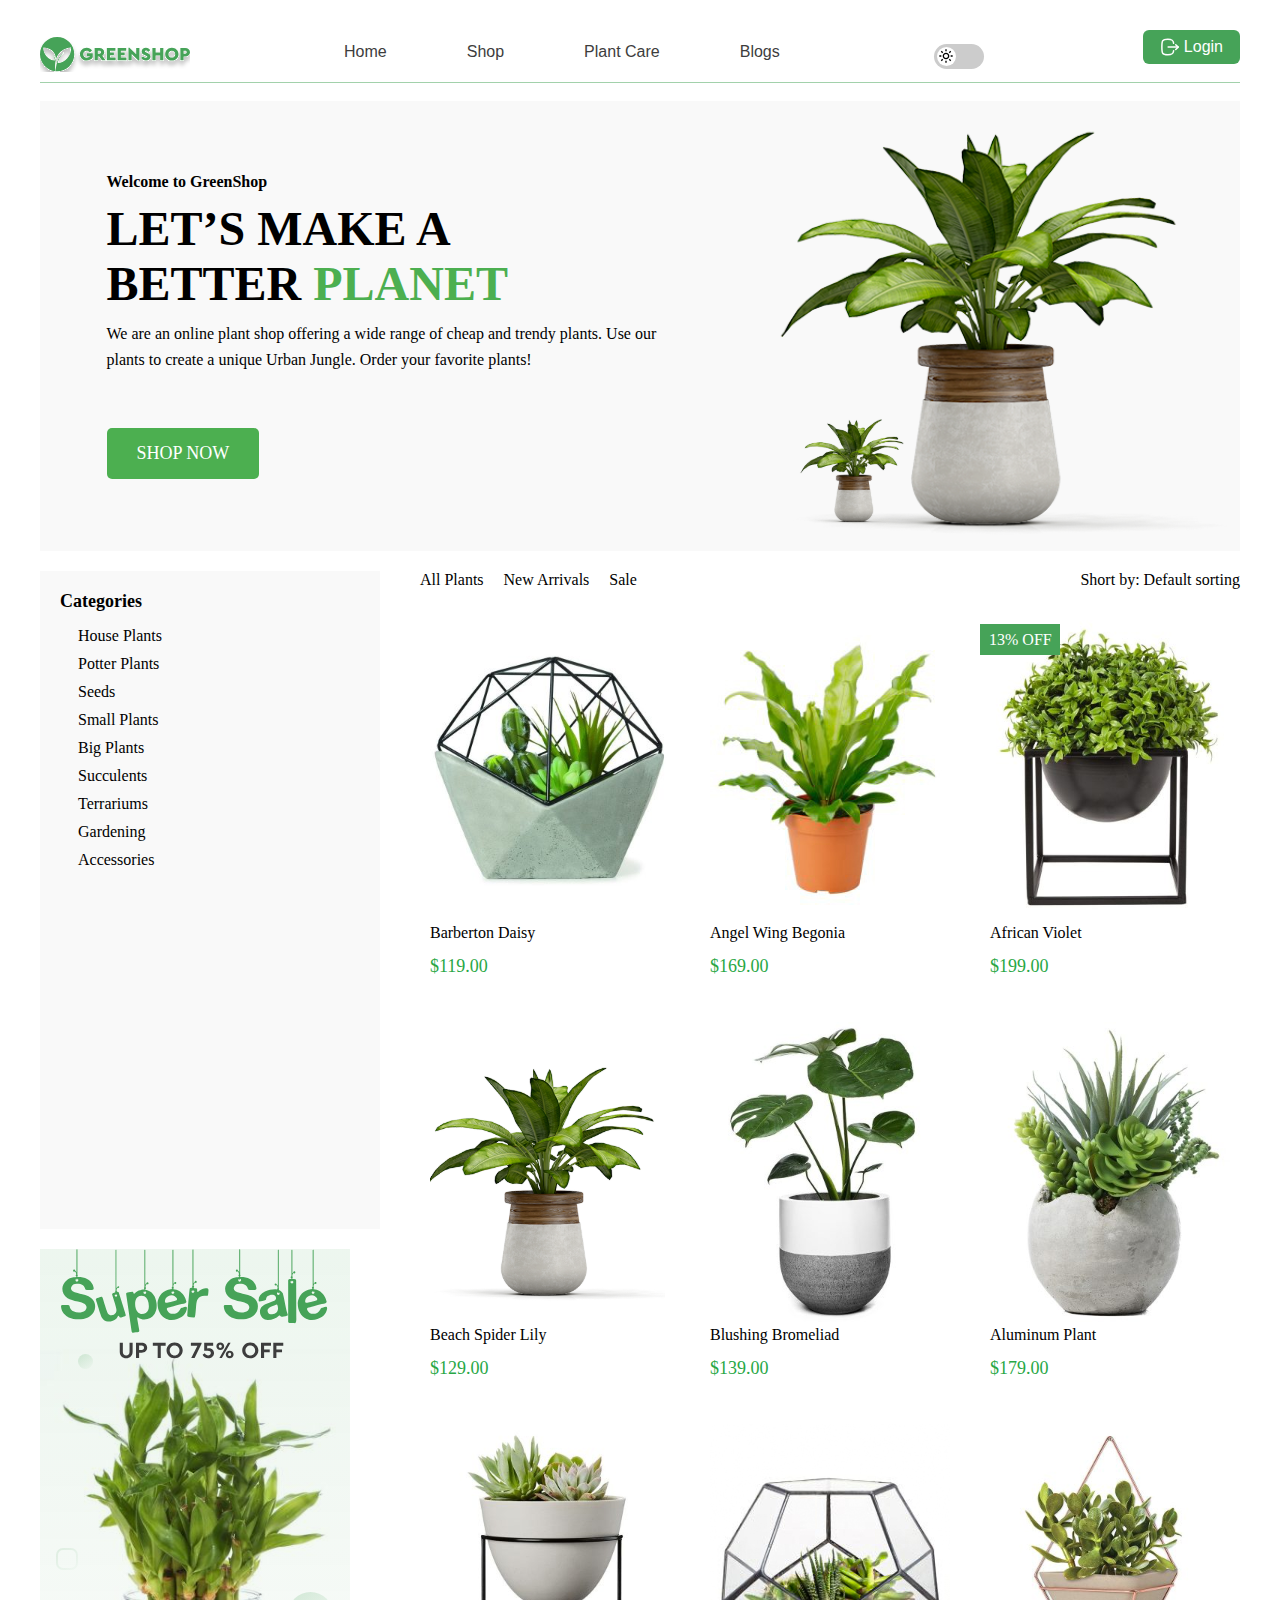
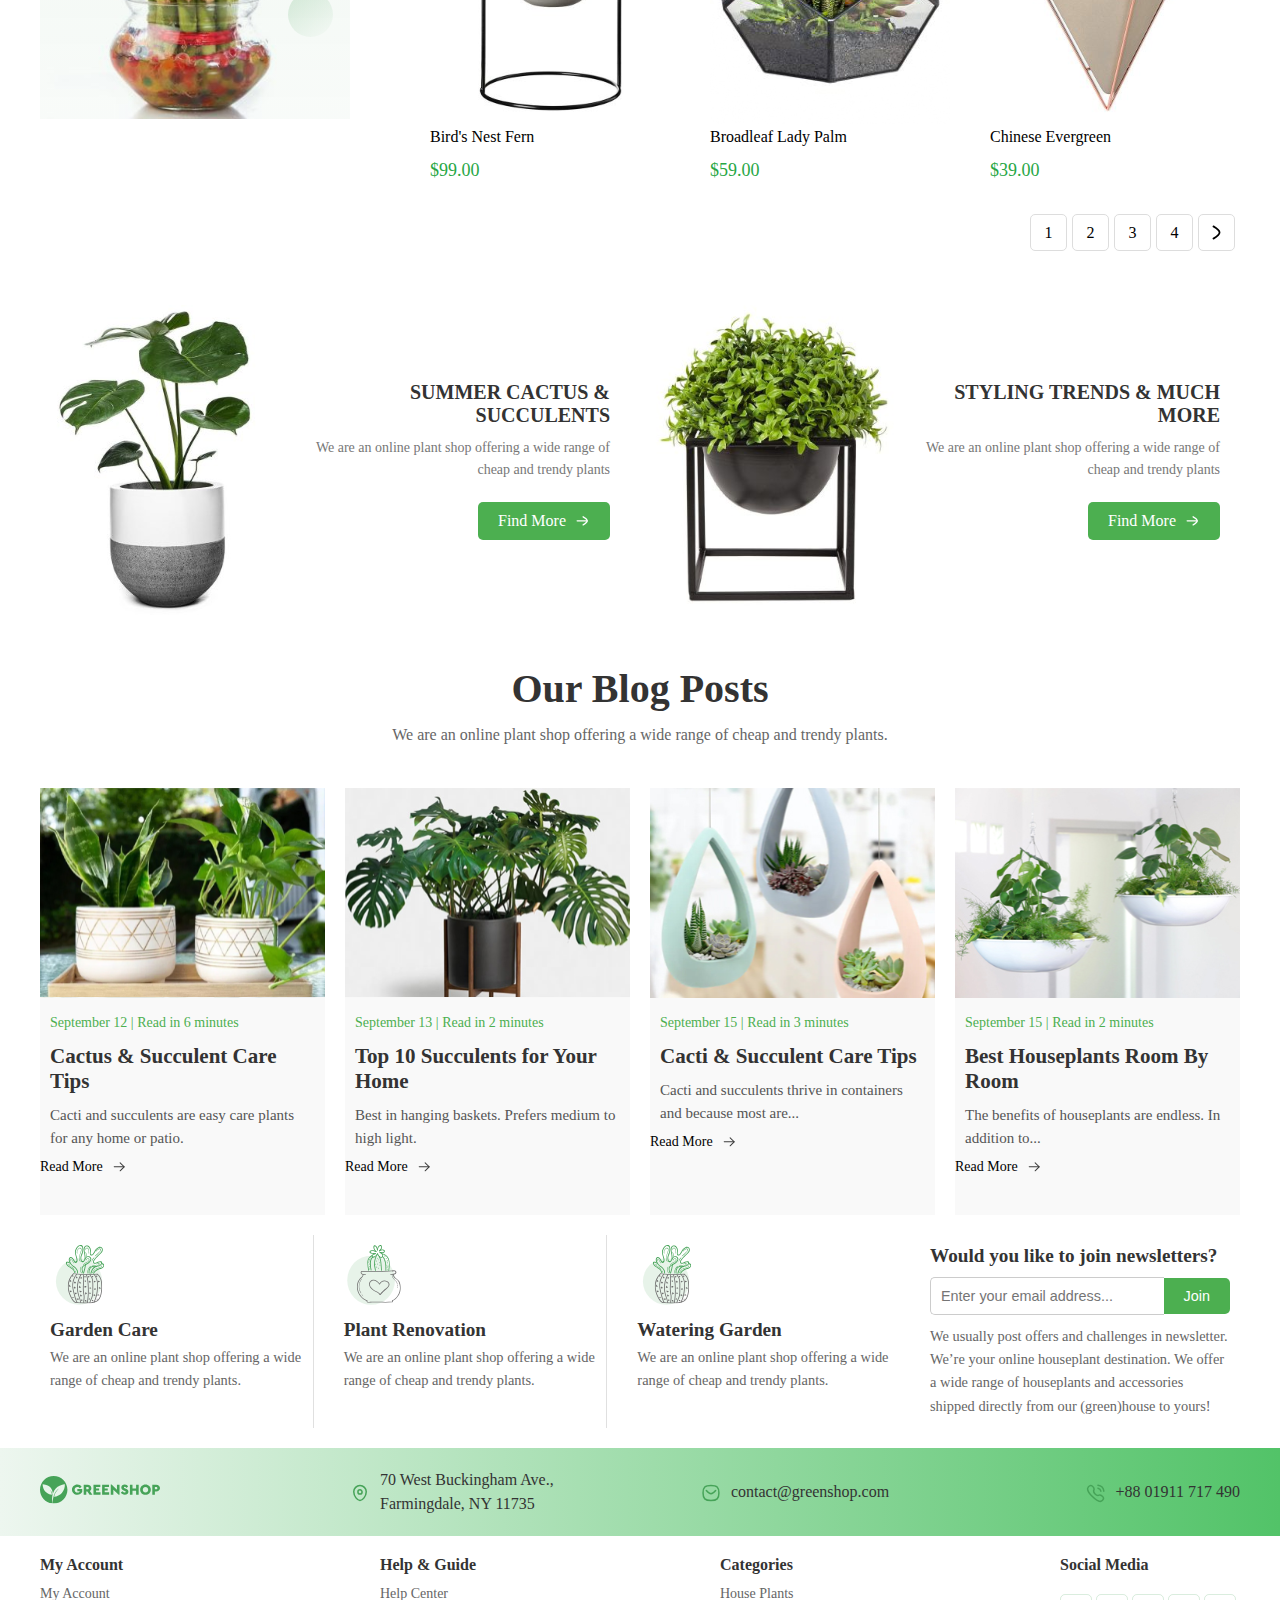
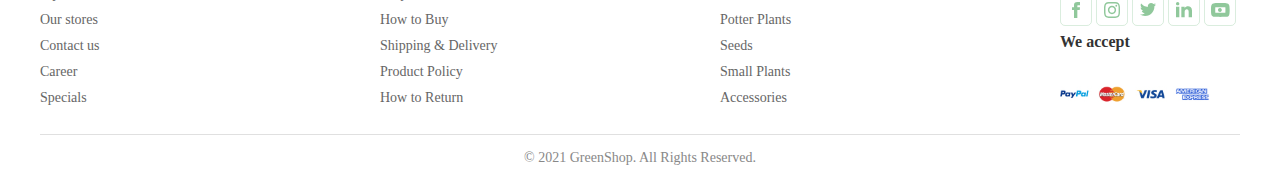
==== commit 2c7c1a15: "animation and switch made" ====
--- a/index.html
+++ b/index.html
@@ -7,12 +7,11 @@
     <meta http-equiv="X-UA-Compatible" content="ie=edge">
     <title>Greenshop</title>
     <link rel="stylesheet" href="styl.css">
+    <link rel="stylesheet" href="adaptive.css">
+    <link rel="stylesheet" href="styl_preproc.scss">
 </head>
+
 <body>
-
-
-
-
 
     <header>
         <div class="container_1">
@@ -42,8 +41,14 @@
                     </li>
                     <li class="menu-item"><a href="#">Blogs</a></li>
                 </ul>
-                
             </nav>
+            
+
+            <label class="theme-switcher">
+                <input type="checkbox">
+                <span class="slider"></span>
+            </label>
+    
             <a href="#" class="login">Login</a>
         </div>
     </header>
@@ -399,6 +404,11 @@
             </div>
         </footer>
         
+
+
+
+
+        
     </main>
 </body>
 </html>
--- a/styl.css
+++ b/styl.css
@@ -6,6 +6,7 @@
 a {
     display: inline-block;
 }
+
 
 
 
@@ -50,7 +51,6 @@
     text-decoration: none;
     padding: 10px 15px;
 }
-
 
 .menu-item:after { 
     display: block;
@@ -65,7 +65,6 @@
 .menu-item:hover:after {
     width: 100%;
 }
-
 
 header .login {
     font-family: "Cera Pro", sans-serif;
@@ -78,8 +77,9 @@
     border-radius: 6px;
     display: flex;
     align-items: center;
-    transition: 0.6s;
+    transition: transform 0.3s ease, background-color 0.3s ease;
     margin-bottom: 18px;
+    animation: pulse 1.5s infinite;
 }
 
 header .login:before {
@@ -90,6 +90,24 @@
     background-image: url("images/login.svg");
     margin-right: 4px;
 }
+
+header .login:hover {
+    background-color: #3e924f;
+    transform: scale(1.1);
+}
+
+@keyframes pulse {
+    0% {
+        transform: scale(1);
+    }
+    50% {
+        transform: scale(1.05);
+    }
+    100% {
+        transform: scale(1);
+    }
+}
+
 
 
 .sub_menu, .sub_menu_2 {
@@ -104,7 +122,6 @@
     opacity: 0;
     visibility: hidden;
     transition: opacity 0.3s ease, visibility 0.3s ease;
-
 }
 
 .sub_menu li, .sub_menu_2 li {
@@ -121,7 +138,6 @@
     background-color: #f0f9f0; 
     transition: background-color 0.3s ease, color 0.3s ease, font-weight 0.3s ease; 
 }
-
 
 .sub_menu li a:hover, .sub_menu_2 li a:hover {
     background-color: #46a358; 
@@ -164,11 +180,9 @@
     background-image: url("images/Arrow-2.svg");
 }
 
-
 .sub_menu_2 a::after {
     display: none;
 }
-
 
 .dropdown_2:hover .sub_menu_2 {
     top: -98px;
@@ -178,12 +192,56 @@
 
 
 
-
-
-
-
-
-
+.theme-switcher {
+    position: relative;
+    width: 50px;
+    height: 25px;
+    display: inline-block;
+    margin-right: 20px;
+}
+
+.theme-switcher input {
+    opacity: 0;
+    width: 0;
+    height: 0;
+}
+
+.slider {
+    position: absolute;
+    cursor: pointer;
+    top: 0;
+    left: 0;
+    right: 0;
+    bottom: 0;
+    background-color: #ccc;
+    transition: 0.4s;
+    border-radius: 25px;
+}
+
+.slider:before {
+    position: absolute;
+    content: "";
+    height: 19px;
+    width: 19px;
+    left: 3px;
+    bottom: 3px;
+    background-color: #fff;
+    background-image: url("data:image/svg+xml,%3Csvg xmlns='http://www.w3.org/2000/svg' width='24' height='24' viewBox='0 0 24 24' fill='black'%3E%3Cpath d='M6.993 12c0 2.761 2.246 5.007 5.007 5.007s5.007-2.246 5.007-5.007S14.761 6.993 12 6.993 6.993 9.239 6.993 12zM12 8.993c1.658 0 3.007 1.349 3.007 3.007S13.658 15.007 12 15.007 8.993 13.658 8.993 12 10.342 8.993 12 8.993zM10.998 19h2v3h-2zm0-17h2v3h-2zm-9 9h3v2h-3zm17 0h3v2h-3zM4.219 18.363l2.12-2.122 1.415 1.414-2.12 2.122zM16.24 6.344l2.122-2.122 1.414 1.414-2.122 2.122zM6.342 7.759 4.22 5.637l1.415-1.414 2.12 2.122zm13.434 10.605-1.414 1.414-2.122-2.122 1.414-1.414z'/%3E%3C/svg%3E"); /* Sun icon */
+    background-size: 16px 16px;
+    background-repeat: no-repeat;
+    background-position: center;
+    transition: 0.4s;
+    border-radius: 50%;
+}
+
+.theme-switcher input:checked + .slider {
+    background-color: #46a358;
+}
+
+.theme-switcher input:checked + .slider:before {
+    transform: translateX(25px);
+    background-image: url("data:image/svg+xml,%3Csvg xmlns='http://www.w3.org/2000/svg' width='24' height='24' viewBox='0 0 24 24' fill='black'%3E%3Cpath d='M20.742 13.045a8.088 8.088 0 0 1-2.077.271c-2.135 0-4.14-.83-5.646-2.336a8.025 8.025 0 0 1-2.064-7.723A1 1 0 0 0 9.73 2.034a10.014 10.014 0 0 0-4.489 2.582c-3.898 3.898-3.898 10.243 0 14.143a9.937 9.937 0 0 0 7.072 2.93 9.93 9.93 0 0 0 7.07-2.929 10.007 10.007 0 0 0 2.583-4.491 1.001 1.001 0 0 0-1.224-1.224zm-2.772 4.301a7.947 7.947 0 0 1-5.656 2.343 7.953 7.953 0 0 1-5.658-2.344c-3.118-3.119-3.118-8.195 0-11.314a7.923 7.923 0 0 1 2.06-1.483 10.027 10.027 0 0 0 2.89 7.848 9.972 9.972 0 0 0 7.848 2.891 8.036 8.036 0 0 1-1.484 2.059z'/%3E%3C/svg%3E"); /* Moon icon */
+}
 
 
 
@@ -243,11 +301,27 @@
     border-radius: 5px;
     font-size: 18px;
     margin-top: 55px;
-    transition: background-color 0.3s ease;
-}
+    transition: transform 0.3s ease, background-color 0.3s ease;
+    animation: pulse 1.5s infinite;
+}
+
 
 .shop-now-btn:hover {
     background-color: #45a049;
+    transform: scale(1.1);
+}
+
+
+@keyframes pulse {
+    0% {
+        transform: scale(1);
+    }
+    50% {
+        transform: scale(1.05);
+    }
+    100% {
+        transform: scale(1);
+    }
 }
 
 .container1 {
@@ -375,16 +449,6 @@
     text-decoration: none;
     color: #000;
 }
-
-
-
-
-
-
-
-
-
-
 
 
 
@@ -1024,27 +1088,6 @@
 
 
 
-
-
-
-
-
-
-
-
-
-
-
-
-
-
-
-
-
-
-
-
-
         .footer-links {
             display: flex;
             justify-content: space-between; 
@@ -1158,4 +1201,16 @@
             max-width: 1200px;
             margin: 0 auto;
         }
+        
+
+
+
+
+
+
+
+
+
+
+
         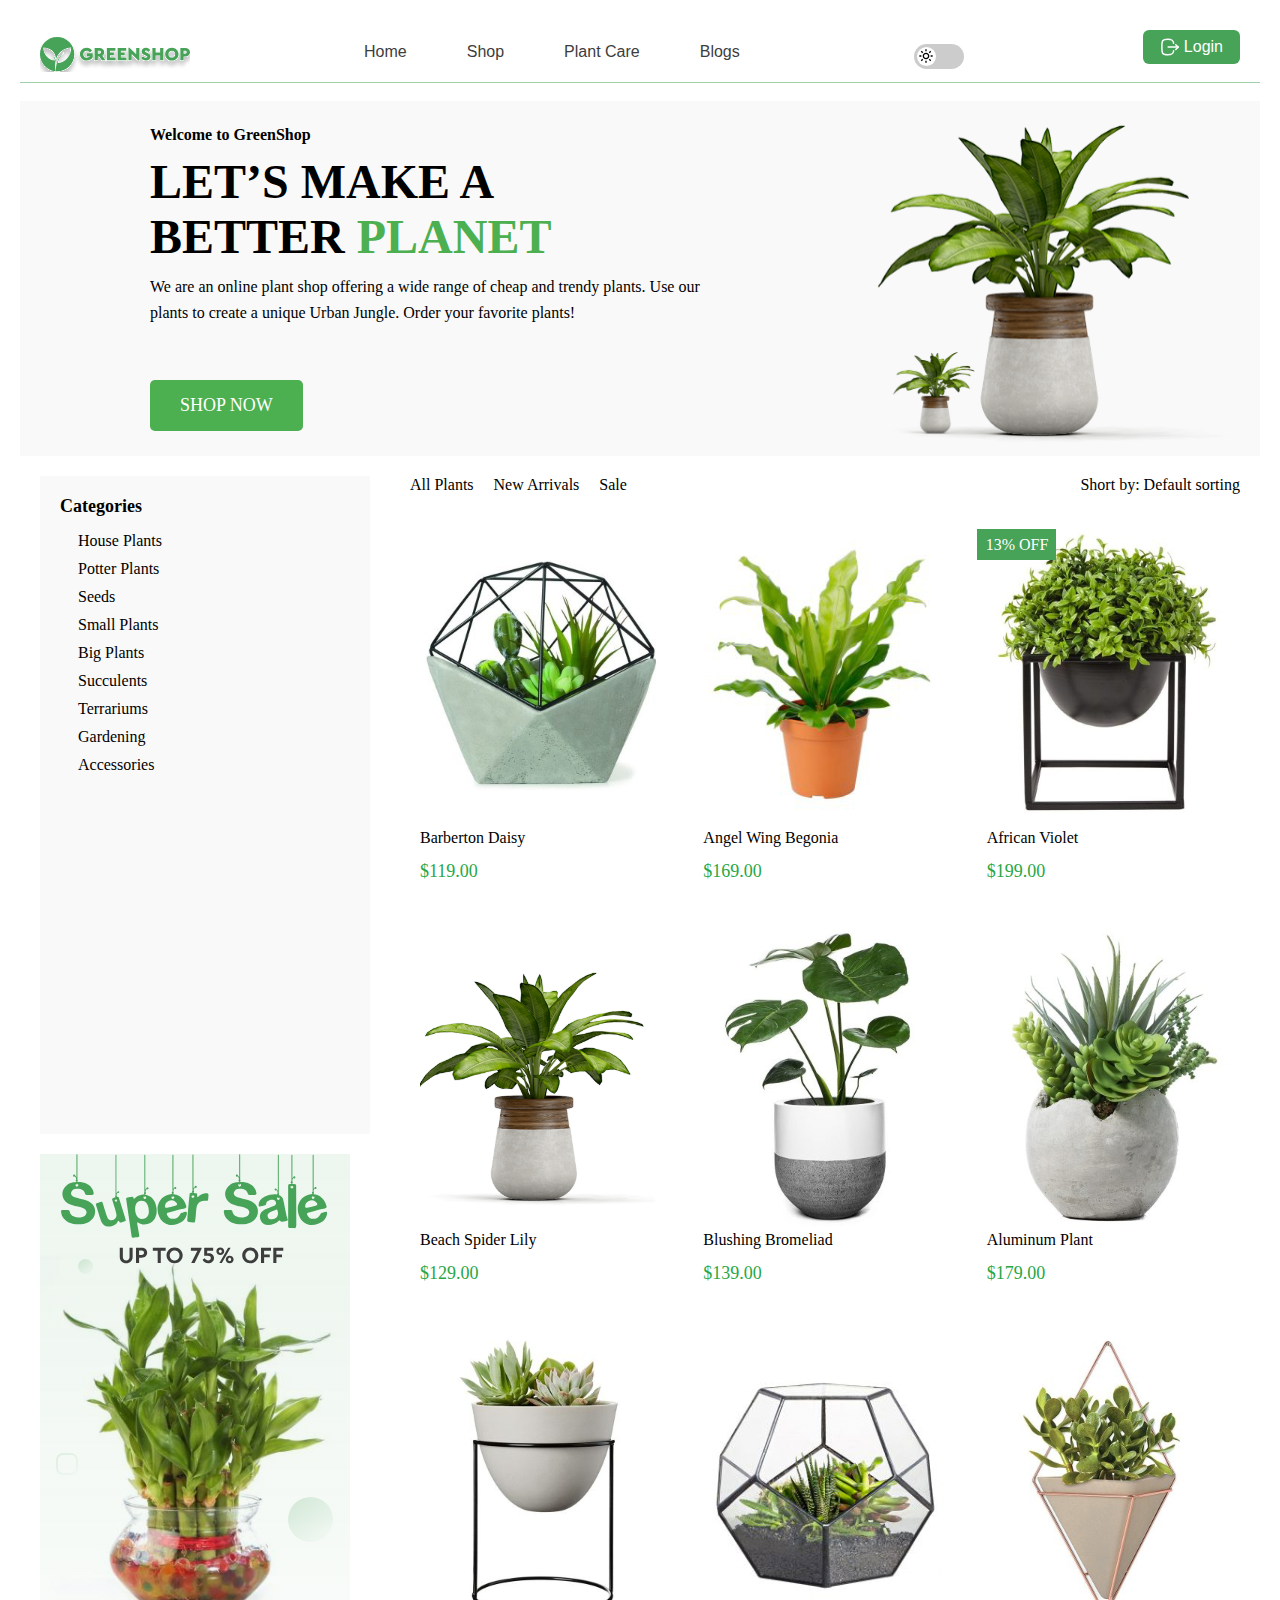
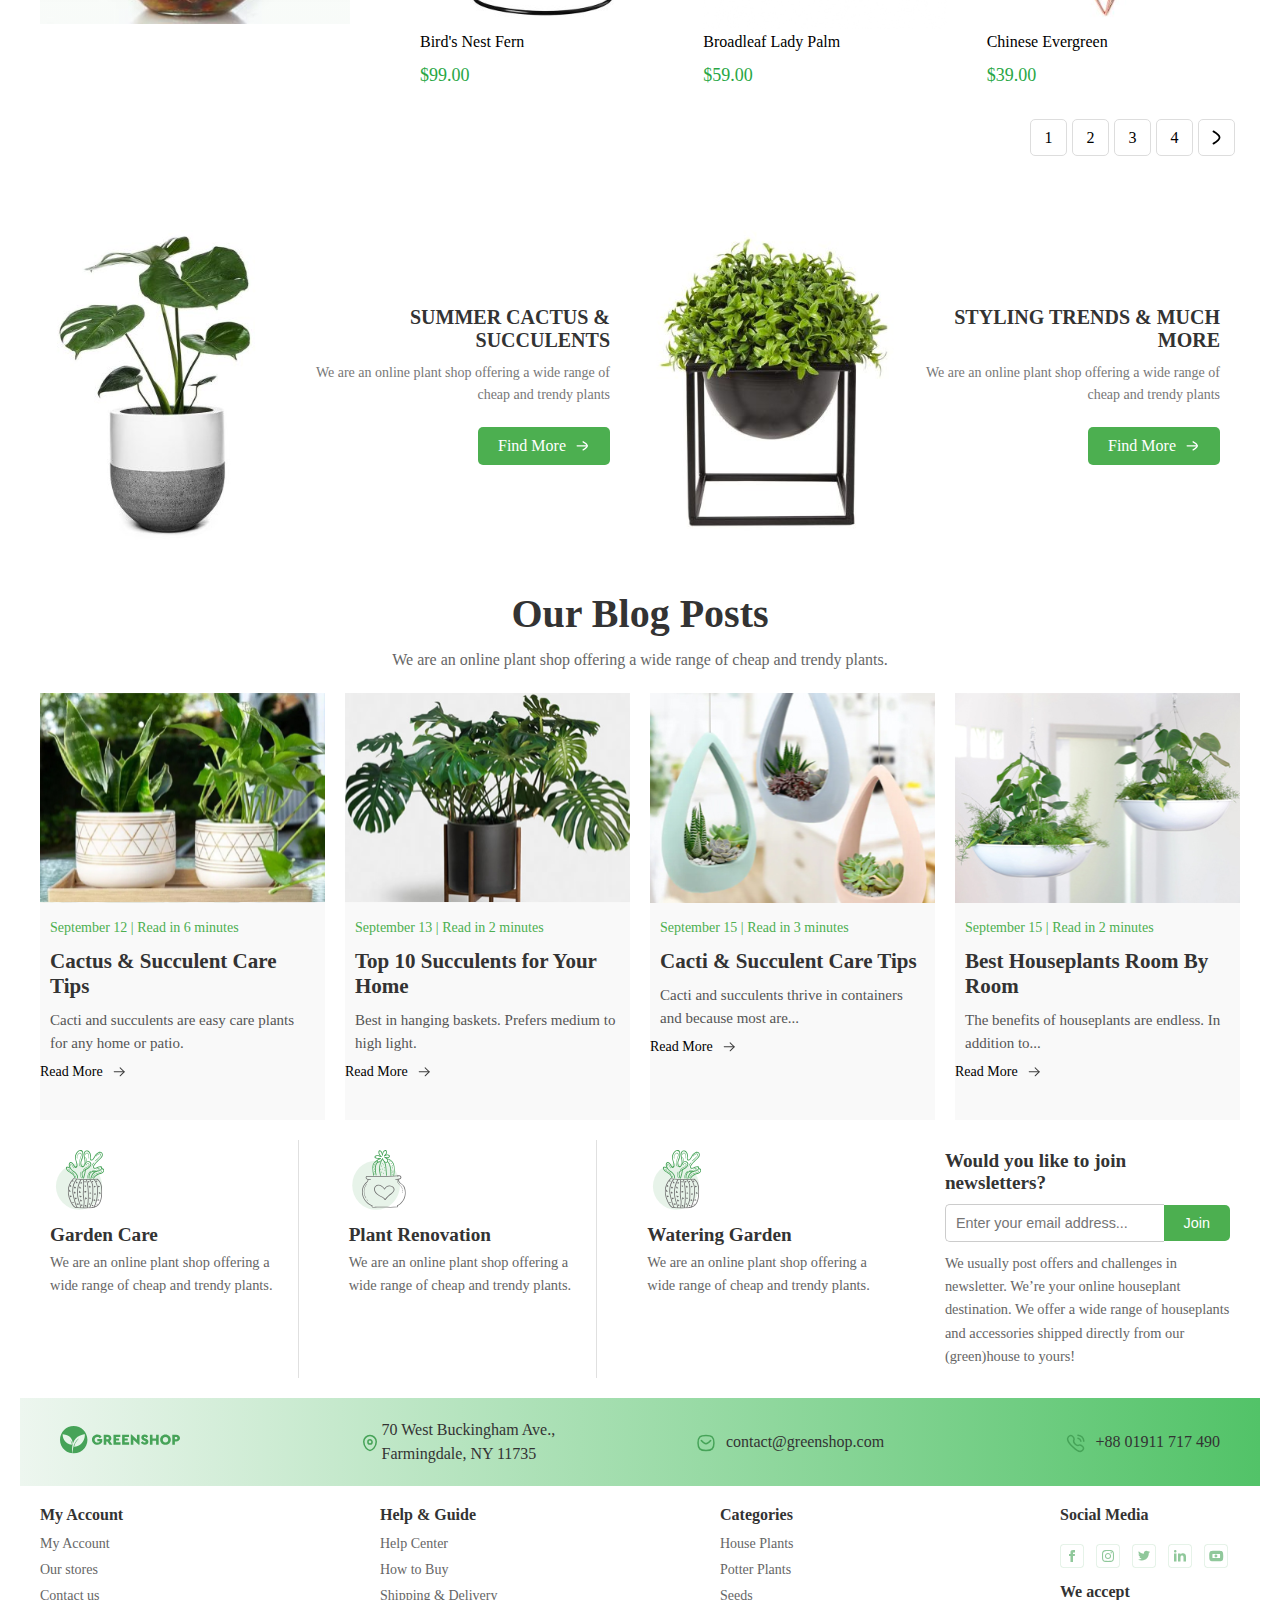
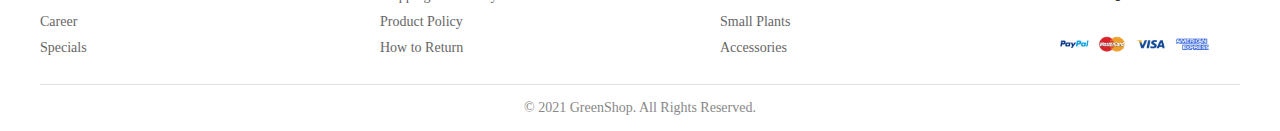
==== commit 231e4bc6: "Adaptive" ====
--- a/index.html
+++ b/index.html
@@ -6,6 +6,13 @@
           content="width=device-width, user-scalable=no, initial-scale=1.0, maximum-scale=1.0, minimum-scale=1.0">
     <meta http-equiv="X-UA-Compatible" content="ie=edge">
     <title>Greenshop</title>
+
+
+    <link rel="stylesheet" href="owl.carousel.css">
+    <link rel="stylesheet" href="owl.carousel.min.css">
+    <link rel="stylesheet" href="owl.theme.default.css">
+    <link rel="stylesheet" href="owl.theme.default.min.css">
+
     <link rel="stylesheet" href="styl.css">
     <link rel="stylesheet" href="adaptive.css">
     <link rel="stylesheet" href="styl_preproc.scss">
@@ -68,7 +75,11 @@
                
             </div>
             <img src="images/flower.svg" alt="Large Plant Image">
+
+
+
         </section>
+
 
         <section class="product1">
             <div class="container1">
@@ -402,14 +413,14 @@
             <div class="copyright">
                 © 2021 GreenShop. All Rights Reserved.
             </div>
+
+
         </footer>
         
 
-
-
-
-        
     </main>
+
+
 </body>
 </html>
 
--- a/adaptive.css
+++ b/adaptive.css
@@ -0,0 +1,277 @@
+
+img {
+    max-width: 100%;
+    height: auto;
+}
+
+.container, .container_1, .container_2, .container_4, .container_5 {
+    margin: 0 auto;
+    text-align: center;
+    max-width: 100%;
+}
+
+body {
+    overflow-x: hidden;
+}
+
+footer {
+    max-width: 100%;
+    overflow-x: hidden; 
+    padding: 0 20px; 
+}
+
+
+@media (min-width: 992px) {
+    header .container_1 {
+        display: flex;
+        align-items: center;
+        justify-content: space-between;
+        max-width: 1200px;
+        margin: 0 auto;
+        padding: 0 20px;
+    }
+
+    header nav ul {
+        display: flex;
+        gap: 30px;
+    }
+
+    .login {
+        padding: 8px 16px;
+        font-size: 16px;
+    }
+}
+
+
+@media (min-width: 992px) {
+    .info-section {
+        display: flex;
+        align-items: center;
+        justify-content: space-between;
+        max-width: 1200px;
+        margin: 0 auto;
+        padding: 0 20px;
+    }
+
+    .container_2 {
+        text-align: left;
+        max-width: 600px;
+    }
+
+    .info-section img {
+        max-width: 400px;
+        margin-left: 20px;
+    }
+}
+
+@media (max-width: 992px) {
+    .info-section {
+        flex-direction: column;
+        align-items: center;
+        text-align: center;
+    }
+
+    .container_2 {
+        text-align: center;
+    }
+
+    .info-section img {
+        max-width: 250px;
+        margin-top: 20px;
+    }
+}
+
+
+@media (max-width: 1200px) {
+    .container_1 {
+        max-width: 100%;
+        padding: 0 15px;
+    }
+}
+
+@media (max-width: 992px) {
+    header .container_1 {
+        flex-direction: column;
+        align-items: center;
+    }
+
+    header nav ul {
+        gap: 20px;
+    }
+    
+    .login {
+        margin-bottom: 10px;
+    }
+}
+
+@media (max-width: 768px) {
+    .theme-switcher {
+        margin-right: 10px;
+    }
+
+    header nav ul {
+        flex-direction: column;
+        gap: 15px;
+    }
+    
+    header nav a {
+        font-size: 14px;
+    }
+
+    .login {
+        font-size: 14px;
+        padding: 5px 10px;
+    }
+}
+
+@media (max-width: 540px) {
+    .login {
+        font-size: 12px;
+        padding: 5px 8px;
+    }
+
+    header nav a {
+        font-size: 12px;
+    }
+}
+
+@media (max-width: 320px) {
+    .container_1 {
+        padding: 0 10px;
+    }
+    
+    header nav a {
+        font-size: 11px;
+    }
+}
+
+@media (max-width: 280px) {
+    h1 {
+        font-size: 24px;
+    }
+    .shop-now-btn {
+        padding: 10px 20px;
+        font-size: 14px;
+    }
+    .product_grid article {
+        flex: 1 1 100%; 
+    }
+    .product_grid img {
+        height: 200px;
+    }
+}
+
+@media (max-width: 320px) {
+    h1 {
+        font-size: 28px;
+    }
+    .product_grid article {
+        flex: 1 1 100%;
+    }
+    .icon-container {
+        bottom: 40px;
+    }
+}
+
+@media (max-width: 540px) {
+    .container1 {
+        flex-direction: column; 
+        padding: 10px;
+    }
+    .left_side, .right_side {
+        flex: 1 1 100%; 
+        padding: 0;
+    }
+    .product_grid img {
+        height: 250px;
+    }
+}
+
+@media (max-width: 768px) {
+    h1 {
+        font-size: 36px;
+    }
+    .product_grid article {
+        flex: 1 1 48%; 
+    }
+}
+
+@media (max-width: 992px) {
+    h1 {
+        font-size: 42px;
+    }
+    .product_grid article {
+        flex: 1 1 30%;
+    }
+}
+
+@media (min-width: 1200px) {
+    .container_2, .container1 {
+        padding: 20px;
+    }
+    .left_side {
+        max-width: 350px;
+    }
+    .top-bar {
+        padding: 20px 40px;
+    }
+    .features-section {
+        gap: 40px;
+    }
+}
+
+@media (max-width: 280px) {
+    .promo-btn {
+        padding: 8px 16px;
+    }
+    .pagination li a {
+        width: 30px;
+        height: 30px;
+    }
+}
+
+@media (max-width: 320px) {
+    .top-bar {
+        padding: 10px 20px;
+        flex-direction: column;
+    }
+    .pagination li a {
+        width: 32px;
+        height: 32px;
+    }
+}
+
+@media (max-width: 540px) {
+    .container_4 {
+        flex-direction: column;
+        gap: 15px;
+    }
+    .promo-item img {
+        max-width: 200px;
+    }
+    .footer-column {
+        max-width: 100%;
+    }
+}
+
+@media (max-width: 768px) {
+    .features-section {
+        flex-direction: column;
+    }
+    .pagination {
+        justify-content: center;
+    }
+    .footer-links {
+        flex-direction: column;
+        gap: 20px;
+    }
+}
+
+@media (max-width: 992px) {
+    .container_5 .blog-item {
+        flex: 1 1 48%;
+    }
+    .promo-item {
+        max-width: 100%;
+    }
+}
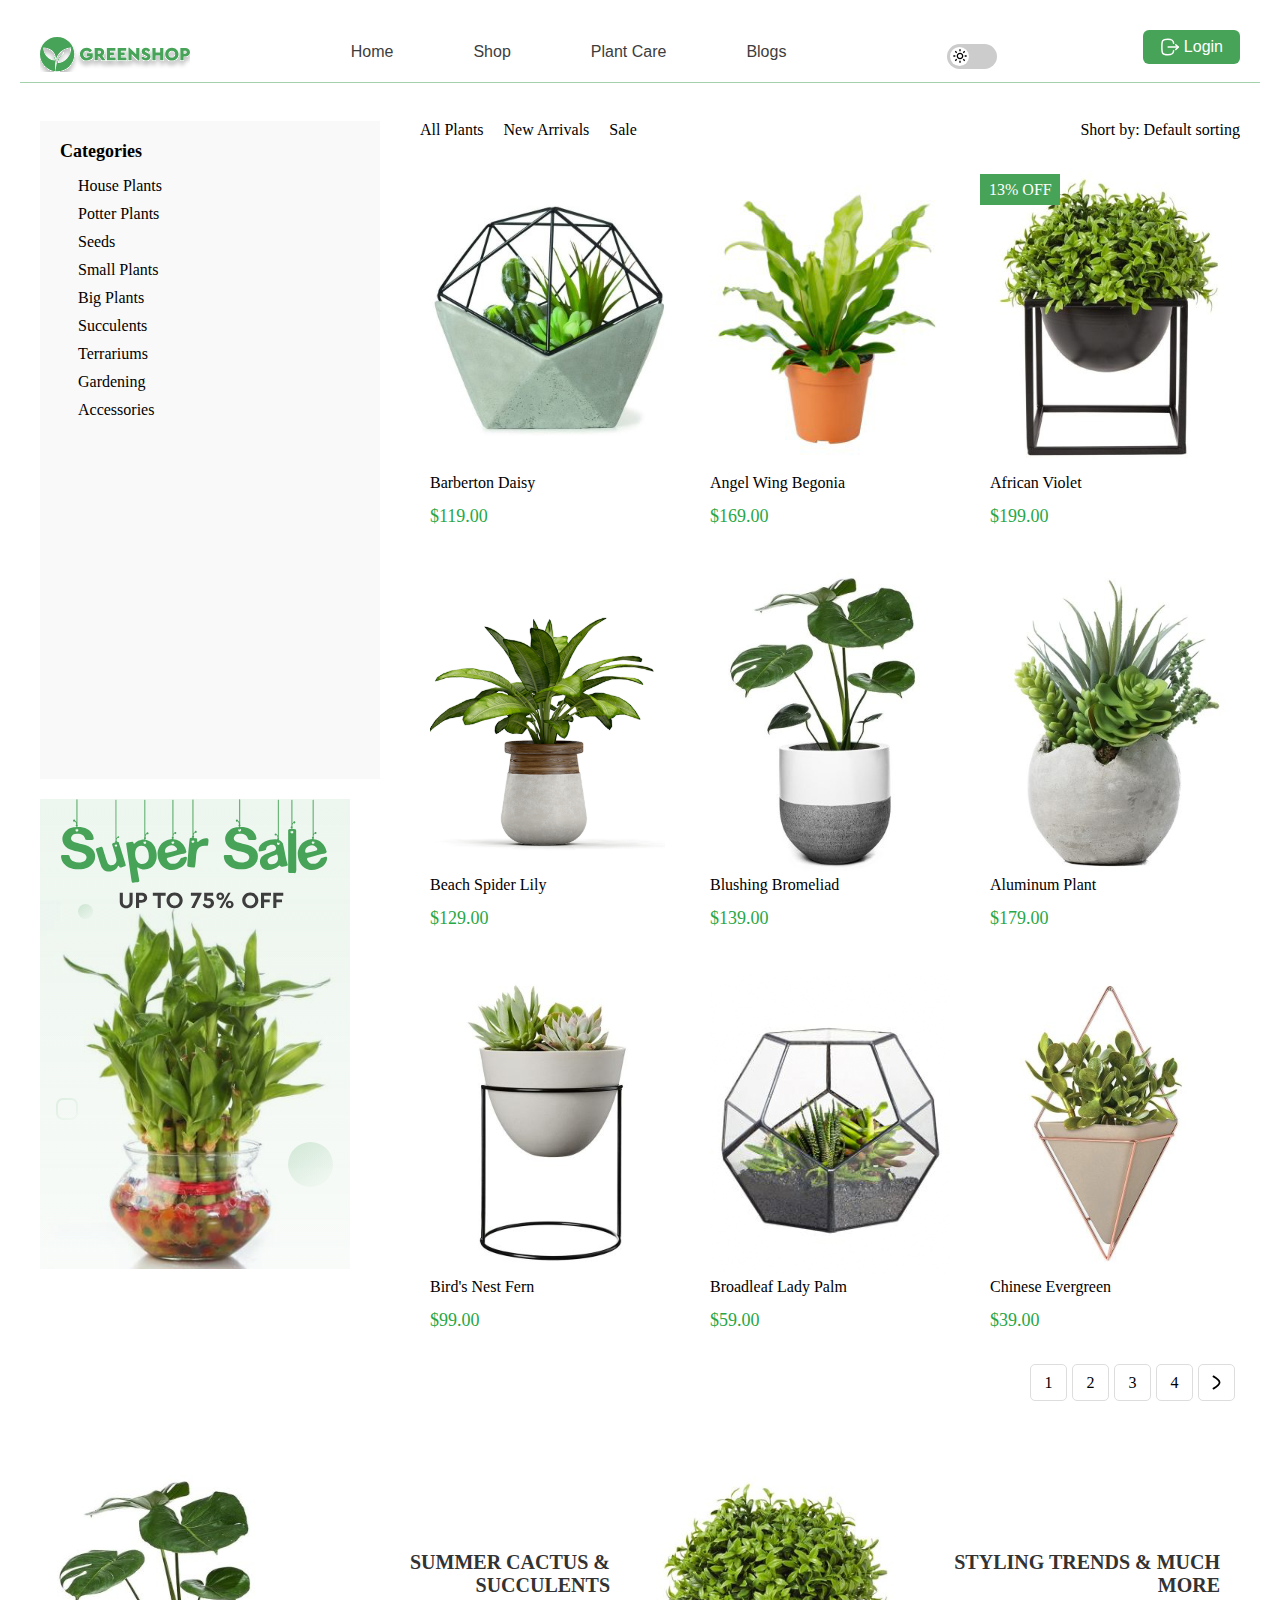
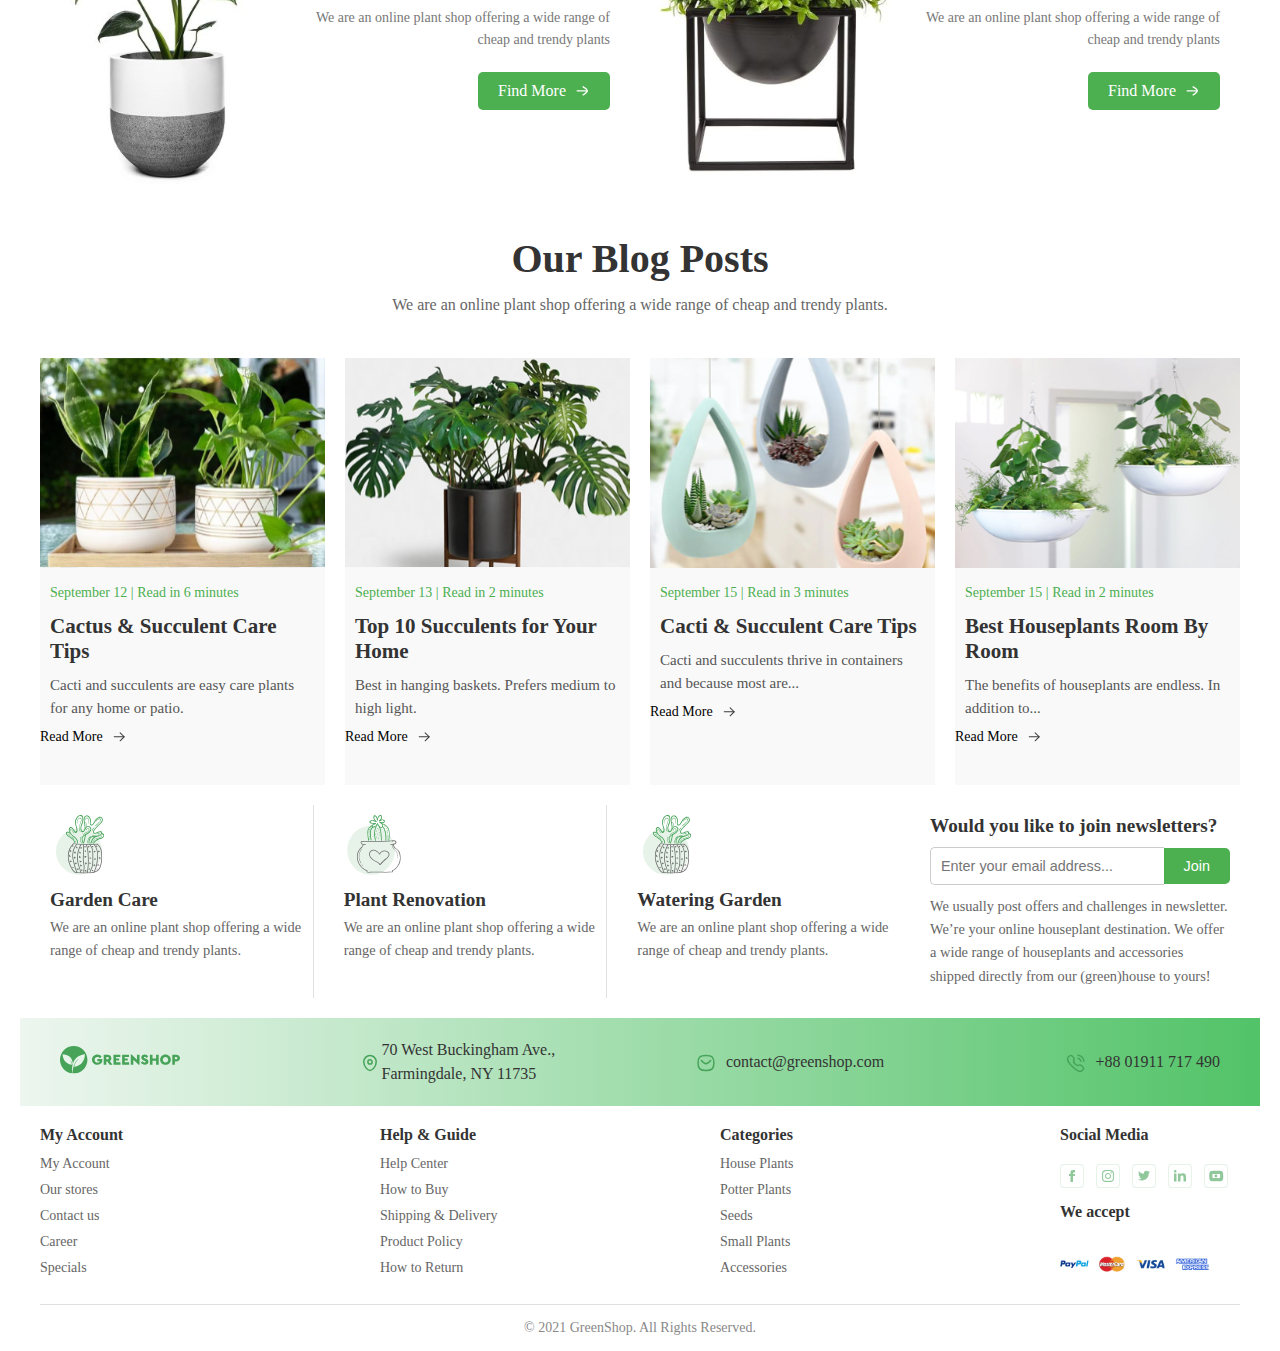
==== commit 0254c100: "Preprocessors and JS" ====
--- a/index.html
+++ b/index.html
@@ -8,14 +8,13 @@
     <title>Greenshop</title>
 
 
-    <link rel="stylesheet" href="owl.carousel.css">
-    <link rel="stylesheet" href="owl.carousel.min.css">
-    <link rel="stylesheet" href="owl.theme.default.css">
-    <link rel="stylesheet" href="owl.theme.default.min.css">
-
-    <link rel="stylesheet" href="styl.css">
+    <link rel="stylesheet" href="scss/owl.carousel.css">
+    <link rel="stylesheet" href="scss/owl.theme.default.css">
+
+
+
     <link rel="stylesheet" href="adaptive.css">
-    <link rel="stylesheet" href="styl_preproc.scss">
+    <link rel="stylesheet" href="style_preproc.css">
 </head>
 
 <body>
@@ -66,19 +65,51 @@
 
     <main>
         <section class="info-section">
-            <div class="container_2">
-               
-                    <h4>Welcome to GreenShop</h4> 
-                    <h1>LET’S MAKE A BETTER <span>PLANET</span></h1>
-                    <p>We are an online plant shop offering a wide range of cheap and trendy plants. Use our plants to create a unique Urban Jungle. Order your favorite plants!</p>
-                    <a href="#" class="shop-now-btn">SHOP NOW</a>
-               
-            </div>
-            <img src="images/flower.svg" alt="Large Plant Image">
-
-
-
-        </section>
+            <div class="owl-carousel">
+
+              <div class="item">
+                <div class="container_2">
+                  <h4>Welcome to GreenShop</h4>
+                  <h1>LET’S MAKE A BETTER <span>PLANET</span></h1>
+                  <p>
+                    We are an online plant shop offering a wide range of cheap and trendy plants. 
+                    Use our plants to create a unique Urban Jungle. Order your favorite plants!
+                  </p>
+                  <a href="#" class="shop-now-btn">SHOP NOW</a>
+                </div>
+                <img src="images/flower.svg" alt="Large Plant Image">
+              </div>
+          
+
+              <div class="item">
+                <div class="container_2">
+                  <h4>Welcome to GreenShop</h4>
+                  <h1>LET’S MAKE A BETTER <span>PLANET</span></h1>
+                  <p>
+                    We are an online plant shop offering a wide range of cheap and trendy plants. 
+                    Use our plants to create a unique Urban Jungle. Order your favorite plants!
+                  </p>
+                  <a href="#" class="shop-now-btn">SHOP NOW</a>
+                </div>
+                <img src="images/flower.svg" alt="Large Plant Image">
+              </div>
+          
+
+              <div class="item">
+                <div class="container_2">
+                  <h4>Welcome to GreenShop</h4>
+                  <h1>LET’S MAKE A BETTER <span>PLANET</span></h1>
+                  <p>
+                    We are an online plant shop offering a wide range of cheap and trendy plants. 
+                    Use our plants to create a unique Urban Jungle. Order your favorite plants!
+                  </p>
+                  <a href="#" class="shop-now-btn">SHOP NOW</a>
+                </div>
+                <img src="images/flower.svg" alt="Large Plant Image">
+              </div>
+            </div>
+          </section>
+ 
 
 
         <section class="product1">
@@ -97,6 +128,7 @@
                         <li><a href="#">Gardening</a></li>
                         <li><a href="#">Accessories</a></li>
                     </ul>
+                
                     </div>
                     <div class="super_sale">
                         <img src="images/sale_image.svg" alt="Super Sale">
@@ -421,6 +453,16 @@
     </main>
 
 
+
+
+
+
+
+
+
+<script src="https://code.jquery.com/jquery-3.7.1.js" integrity="sha256-eKhayi8LEQwp4NKxN+CfCh+3qOVUtJn3QNZ0TciWLP4=" crossorigin="anonymous"></script>
+<script src="js/owl.carousel.js"></script>
+<script src="js/scripts.js"></script>
 </body>
 </html>
 
--- a/style_preproc.css
+++ b/style_preproc.css
@@ -0,0 +1,957 @@
+* {
+  padding: 0;
+  margin: 0;
+}
+
+a {
+  display: inline-block;
+}
+
+header {
+  padding-top: 30px;
+  margin-bottom: 18px;
+}
+header .container_1 {
+  max-width: 1200px;
+  margin: auto;
+  display: flex;
+  justify-content: space-between;
+  align-items: center;
+  border-bottom: 1px solid rgba(70, 163, 88, 0.5);
+}
+header nav ul {
+  display: flex;
+  gap: 50px;
+  list-style-type: none;
+  padding: 0;
+  margin: 0;
+}
+header nav li {
+  position: relative;
+}
+header nav a {
+  font-family: "Cera Pro", sans-serif;
+  font-weight: 400;
+  font-size: 16px;
+  color: #3d3d3d;
+  text-decoration: none;
+  padding: 10px 15px;
+}
+header nav a:after {
+  display: block;
+  width: 0;
+  content: "";
+  background-color: #46a358;
+  height: 3px;
+  margin-top: 5px;
+  transition: width 0.4s;
+}
+header nav a:hover:after {
+  width: 100%;
+}
+header .login {
+  font-family: "Cera Pro", sans-serif;
+  font-weight: 500;
+  font-size: 16px;
+  color: #fff;
+  text-decoration: none;
+  padding: 7px 17px;
+  background: #46a358;
+  border-radius: 6px;
+  display: flex;
+  align-items: center;
+  transition: transform 0.3s ease, background-color 0.3s ease;
+  margin-bottom: 18px;
+  animation: pulse 1.5s infinite;
+}
+header .login:before {
+  content: "";
+  display: inline-block;
+  width: 20px;
+  height: 20px;
+  background-image: url("images/login.svg");
+  margin-right: 4px;
+}
+header .login:hover {
+  background-color: #3e924f;
+  transform: scale(1.1);
+}
+@keyframes pulse {
+  0% {
+    transform: scale(1);
+  }
+  50% {
+    transform: scale(1.05);
+  }
+  100% {
+    transform: scale(1);
+  }
+}
+
+.sub_menu,
+.sub_menu_2 {
+  display: none;
+  position: absolute;
+  background-color: #f0f9f0;
+  box-shadow: 0px 4px 8px rgba(0, 0, 0, 0.1);
+  padding: 0;
+  margin: 0;
+  width: 180px;
+  z-index: 1000;
+  opacity: 0;
+  visibility: hidden;
+  transition: opacity 0.3s ease, visibility 0.3s ease;
+}
+.sub_menu li,
+.sub_menu_2 li {
+  padding: 0;
+  margin: 0;
+}
+.sub_menu li a,
+.sub_menu_2 li a {
+  font-size: 14px;
+  color: #333;
+  text-decoration: none;
+  display: block;
+  padding: 8px 15px;
+  background-color: #f0f9f0;
+  transition: background-color 0.3s ease, color 0.3s ease, font-weight 0.3s ease;
+}
+.sub_menu li a:hover,
+.sub_menu_2 li a:hover {
+  background-color: #46a358;
+  color: #fff;
+  font-weight: 700;
+}
+
+.dropdown_1:hover .sub_menu {
+  display: block;
+  opacity: 1;
+  visibility: visible;
+  top: 100%;
+  left: 0;
+}
+
+.dropdown_2 a {
+  position: relative;
+  padding-right: 25px;
+}
+.dropdown_2 a::after {
+  content: "";
+  position: absolute;
+  right: 10px;
+  top: 50%;
+  transform: translateY(-50%) rotate(0deg);
+  width: 10px;
+  height: 10px;
+  background-image: url("images/Arrow-1.svg");
+  background-size: contain;
+  background-repeat: no-repeat;
+  transition: transform 0.3s ease;
+}
+.dropdown_2 a:hover::after {
+  transform: translateY(-50%) rotate(180deg);
+  background-image: url("images/Arrow-2.svg");
+}
+.dropdown_2:hover .sub_menu_2 {
+  display: block;
+  opacity: 1;
+  visibility: visible;
+  top: -98px;
+  left: 180px;
+  margin: 0;
+}
+
+.theme-switcher {
+  position: relative;
+  width: 50px;
+  height: 25px;
+  display: inline-block;
+}
+.theme-switcher input {
+  opacity: 0;
+  width: 0;
+  height: 0;
+}
+.theme-switcher .slider {
+  position: absolute;
+  top: 0;
+  left: 0;
+  right: 0;
+  bottom: 0;
+  background-color: #ccc;
+  transition: 0.4s;
+  border-radius: 25px;
+}
+.theme-switcher .slider:before {
+  content: "";
+  position: absolute;
+  width: 19px;
+  height: 19px;
+  left: 3px;
+  bottom: 3px;
+  background-color: #fff;
+  background-image: url("data:image/svg+xml,%3Csvg xmlns='http://www.w3.org/2000/svg' width='24' height='24' viewBox='0 0 24 24' fill='black'%3E%3Cpath d='M6.993 12c0 2.761 2.246 5.007 5.007 5.007s5.007-2.246 5.007-5.007S14.761 6.993 12 6.993 6.993 9.239 6.993 12zM12 8.993c1.658 0 3.007 1.349 3.007 3.007S13.658 15.007 12 15.007 8.993 13.658 8.993 12 10.342 8.993 12 8.993zM10.998 19h2v3h-2zm0-17h2v3h-2zm-9 9h3v2h-3zm17 0h3v2h-3zM4.219 18.363l2.12-2.122 1.415 1.414-2.12 2.122zM16.24 6.344l2.122-2.122 1.414 1.414-2.122 2.122zM6.342 7.759 4.22 5.637l1.415-1.414 2.12 2.122zm13.434 10.605-1.414 1.414-2.122-2.122 1.414-1.414z'/%3E%3C/svg%3E");
+  background-size: 16px 16px;
+  background-repeat: no-repeat;
+  background-position: center;
+  border-radius: 50%;
+  transition: 0.4s;
+}
+.theme-switcher input:checked + .slider {
+  background-color: #46a358;
+}
+.theme-switcher input:checked + .slider:before {
+  transform: translateX(25px);
+  background-image: url("data:image/svg+xml,%3Csvg xmlns='http://www.w3.org/2000/svg' width='24' height='24' viewBox='0 0 24 24' fill='black'%3E%3Cpath d='M20.742 13.045a8.088 8.088 0 0 1-2.077.271c-2.135 0-4.14-.83-5.646-2.336a8.025 8.025 0 0 1-2.064-7.723A1 1 0 0 0 9.73 2.034a10.014 10.014 0 0 0-4.489 2.582c-3.898 3.898-3.898 10.243 0 14.143a9.937 9.937 0 0 0 7.072 2.93 9.93 9.93 0 0 0 7.07-2.929 10.007 10.007 0 0 0 2.583-4.491 1.001 1.001 0 0 0-1.224-1.224zm-2.772 4.301a7.947 7.947 0 0 1-5.656 2.343 7.953 7.953 0 0 1-5.658-2.344c-3.118-3.119-3.118-8.195 0-11.314a7.923 7.923 0 0 1 2.06-1.483 10.027 10.027 0 0 0 2.89 7.848 9.972 9.972 0 0 0 7.848 2.891 8.036 8.036 0 0 1-1.484 2.059z'/%3E%3C/svg%3E");
+}
+
+.info-section {
+  max-width: 1200px;
+  display: flex;
+  align-items: center;
+  justify-content: space-between;
+  background-color: #f9f9f9;
+  margin: 0 auto;
+}
+
+.container_2 {
+  max-width: 1200px;
+  margin: auto;
+}
+.container_2 h4 {
+  font-size: 16px;
+  color: #000000;
+  margin-bottom: 10px;
+  max-width: 200px;
+}
+
+h1 {
+  max-width: 530px;
+  font-size: 48px;
+  margin: 10px 0;
+}
+h1 span {
+  color: #4CAF50;
+}
+
+p {
+  line-height: 1.6;
+  max-width: 560px;
+}
+
+.shop-now-btn {
+  display: inline-block;
+  background-color: #4CAF50;
+  color: #fff;
+  padding: 15px 30px;
+  text-decoration: none;
+  border-radius: 5px;
+  font-size: 18px;
+  margin-top: 55px;
+  transition: transform 0.3s ease, background-color 0.3s ease;
+  animation: pulse 1.5s infinite;
+}
+.shop-now-btn:hover {
+  background-color: #45a049;
+  transform: scale(1.1);
+}
+
+@keyframes pulse {
+  0% {
+    transform: scale(1);
+  }
+  50% {
+    transform: scale(1.05);
+  }
+  100% {
+    transform: scale(1);
+  }
+}
+.container1 {
+  max-width: 1200px;
+  display: flex;
+  flex-wrap: wrap;
+  padding-top: 20px;
+  margin: 0 auto;
+}
+.container1 .left_side {
+  flex: 0 0 360px;
+  max-width: 360px;
+  padding-right: 20px;
+  box-sizing: border-box;
+}
+.container1 .right_side {
+  flex: 1;
+  padding-left: 20px;
+  box-sizing: border-box;
+}
+
+.choice {
+  background-color: #f9f9f9;
+  padding: 20px;
+  box-sizing: border-box;
+}
+.choice h4 {
+  font-size: 18px;
+  margin-bottom: 15px;
+  font-weight: bold;
+  color: black;
+}
+.choice ul {
+  list-style-type: none;
+}
+.choice ul li {
+  margin-bottom: 10px;
+  margin-left: 18px;
+}
+.choice ul li:last-child {
+  margin-bottom: 340px;
+}
+.choice ul li a {
+  text-decoration: none;
+  color: #000;
+  font-weight: normal;
+  transition: color 0.3s ease;
+}
+.choice ul li a:hover {
+  color: #28a745;
+}
+
+.super_sale {
+  text-align: center;
+  position: relative;
+  margin-top: 20px;
+  max-width: 100%;
+}
+.super_sale img {
+  max-width: 100%;
+  height: auto;
+  display: block;
+}
+
+.product_sort {
+  display: flex;
+  align-items: center;
+  justify-content: space-between;
+  max-width: 100%;
+  box-sizing: border-box;
+  margin-bottom: 20px;
+}
+.product_sort ul {
+  list-style-type: none;
+  display: flex;
+}
+.product_sort ul li {
+  margin-right: 20px;
+}
+.product_sort ul li a {
+  position: relative;
+  text-decoration: none;
+  color: #000;
+  font-weight: normal;
+  transition: color 0.3s ease;
+}
+.product_sort ul li a::after {
+  content: "";
+  position: absolute;
+  bottom: -2px;
+  left: 0;
+  height: 2px;
+  background-color: #28a745;
+  width: 0;
+  transition: width 0.3s ease;
+}
+.product_sort ul li a:hover {
+  color: #28a745;
+}
+.product_sort ul li a:hover::after {
+  width: 100%;
+}
+.product_sort .sorting_option span {
+  text-decoration: none;
+  color: #000;
+  font-weight: normal;
+}
+.product_sort .sorting_option span:hover {
+  text-decoration: none;
+  color: #000;
+}
+
+.product_grid {
+  display: flex;
+  flex-wrap: wrap;
+  gap: 20px;
+  justify-content: space-between;
+  position: relative;
+}
+.product_grid article {
+  position: relative;
+  background-color: #ffffff;
+  padding: 10px;
+  text-align: left;
+  flex: 1 1 30%;
+  max-width: 300px;
+  box-sizing: border-box;
+  border-top: solid 1px transparent;
+  overflow: hidden;
+}
+.product_grid article:hover {
+  border-top: solid 1px #46A358;
+}
+.product_grid article .discount {
+  position: absolute;
+  background-color: #46A358;
+  padding: 7px 8px 6px 9px;
+  color: white;
+  left: 0px;
+  top: 14px;
+  animation: moveInCircle 3s linear infinite;
+}
+@keyframes moveInCircle {
+  0% {
+    transform: translate(0, 0);
+  }
+  25% {
+    transform: translate(20px, 0);
+  }
+  50% {
+    transform: translate(20px, 20px);
+  }
+  75% {
+    transform: translate(0, 20px);
+  }
+  100% {
+    transform: translate(0, 0);
+  }
+}
+.product_grid img {
+  max-width: 100%;
+  height: 300px;
+  -o-object-fit: cover;
+     object-fit: cover;
+  transition: transform 0.3s ease;
+}
+.product_grid .product_name {
+  color: black;
+  font-size: 16px;
+  margin-bottom: 10px;
+  text-align: left;
+  font-weight: normal;
+}
+.product_grid .product_price {
+  color: #28a745;
+  font-size: 18px;
+  font-weight: normal;
+  text-align: left;
+}
+
+.image_container {
+  padding: 10px;
+  text-align: center;
+}
+
+.icon-container {
+  position: absolute;
+  bottom: 70px;
+  left: 50%;
+  transform: translateX(-50%);
+  display: none;
+  list-style: none;
+  padding: 0;
+}
+.icon-container li {
+  margin: 0 5px;
+}
+.icon-container .icon {
+  width: 35px;
+  height: 35px;
+  background-color: white;
+  border-radius: 8px;
+  display: flex;
+  align-items: center;
+  justify-content: center;
+  box-shadow: 0px 4px 10px rgba(0, 0, 0, 0.1);
+  transition: transform 0.3s ease;
+}
+.icon-container .icon.cart {
+  background-image: url("images/shopping 2.svg");
+  background-repeat: no-repeat;
+  background-size: 50%;
+  background-position: center;
+}
+.icon-container .icon.cart:hover {
+  background-image: url("images/shopping 1.svg");
+}
+.icon-container .icon.heart {
+  background-image: url("images/heart 2.svg");
+  background-repeat: no-repeat;
+  background-size: 50%;
+  background-position: center;
+}
+.icon-container .icon.heart:hover {
+  background-image: url("images/heart 1.svg");
+}
+.icon-container .icon.search {
+  background-image: url("images/Frame 2.svg");
+  background-repeat: no-repeat;
+  background-size: 50%;
+  background-position: center;
+}
+.icon-container .icon.search:hover {
+  background-image: url("images/Frame 1.svg");
+}
+
+.icons-container:hover .icon-container {
+  display: flex;
+}
+
+.pagination {
+  margin-top: 20px;
+  display: flex;
+  justify-content: flex-end;
+  flex-wrap: wrap;
+}
+.pagination ul {
+  list-style-type: none;
+  padding: 0;
+  display: flex;
+}
+.pagination ul li {
+  margin-right: 5px;
+  position: relative;
+}
+.pagination ul li a {
+  text-decoration: none;
+  color: #000;
+  display: inline-flex;
+  width: 35px;
+  height: 35px;
+  justify-content: center;
+  align-items: center;
+  border: 1px solid #ddd;
+  border-radius: 5px;
+  transition: background-color 0.3s ease, color 0.3s ease;
+}
+.pagination ul li a:hover {
+  background-color: #4CAF50;
+  color: #fff;
+}
+.pagination ul li.active a {
+  background-color: #4CAF50;
+  color: #fff;
+}
+.pagination ul li.next a {
+  background-image: url("images/Arrow - Right 2.svg");
+  background-position: center;
+  background-size: 60%;
+  background-repeat: no-repeat;
+  transition: background-image 0.3s ease, background-color 0.3s ease;
+  cursor: pointer;
+}
+.pagination ul li.next a:hover {
+  background-image: url("images/Arrow\\ -\\ Right\\ 2-2.svg");
+  background-color: #4CAF50;
+}
+
+.promo-section {
+  margin-top: 50px;
+  max-width: 1200px;
+  margin-left: auto;
+  margin-right: auto;
+}
+.promo-section .container_4 {
+  display: flex;
+  justify-content: space-between;
+  gap: 20px;
+  width: 100%;
+}
+.promo-section .promo-item {
+  display: flex;
+  flex-direction: row;
+  overflow: hidden;
+  max-width: 590px;
+  height: 310px;
+  align-items: center;
+}
+.promo-section .promo-item img {
+  max-width: 250px;
+  width: 100%;
+  height: 100%;
+  -o-object-fit: cover;
+     object-fit: cover;
+}
+.promo-section .promo-item .promo-content {
+  padding: 20px;
+  display: flex;
+  flex-direction: column;
+  justify-content: center;
+  text-align: right;
+  max-width: 300px;
+  flex: 1;
+}
+.promo-section .promo-item .promo-content h2 {
+  font-size: 20px;
+  font-weight: 700;
+  margin-bottom: 10px;
+  color: #333;
+}
+.promo-section .promo-item .promo-content p {
+  font-size: 14px;
+  color: #777;
+  margin-bottom: 20px;
+}
+.promo-section .promo-item .promo-content .promo-btn {
+  background-color: #4CAF50;
+  color: #fff;
+  text-decoration: none;
+  padding: 10px 20px;
+  border-radius: 5px;
+  transition: background-color 0.3s ease;
+  align-self: flex-end;
+  position: relative;
+  display: flex;
+  align-items: center;
+}
+.promo-section .promo-item .promo-content .promo-btn::after {
+  content: "";
+  display: inline-block;
+  width: 16px;
+  height: 16px;
+  background-image: url("images/Arrow - Right.svg");
+  background-size: contain;
+  background-repeat: no-repeat;
+  margin-left: 8px;
+}
+.promo-section .promo-item .promo-content .promo-btn:hover {
+  background-color: #45a049;
+}
+.promo-section .promo-item .promo-content .promo-btn:hover::after {
+  transform: none;
+}
+
+.blog-section {
+  margin-top: 50px;
+  max-width: 1200px;
+  margin-left: auto;
+  margin-right: auto;
+  text-align: center;
+}
+.blog-section .text-content {
+  margin-bottom: 20px;
+}
+.blog-section .text-content h2 {
+  font-size: 40px;
+  margin-bottom: 10px;
+  color: #333;
+}
+.blog-section .text-content p {
+  font-size: 16px;
+  color: #666;
+  max-width: 800px;
+  margin: 0 auto;
+  line-height: 1.6;
+}
+.blog-section .blog-item .info-text {
+  font-size: 15px;
+  color: #555;
+  margin: 10px;
+  line-height: 1.5;
+}
+
+.container_5 {
+  display: flex;
+  flex-wrap: wrap;
+  gap: 20px;
+  margin-top: 40px;
+}
+.container_5 .blog-item {
+  background-color: #f9f9f9;
+  text-align: left;
+  flex: 1 1 250px;
+  padding-bottom: 40px;
+  overflow: hidden;
+}
+.container_5 .blog-item img {
+  max-width: 100%;
+  height: auto;
+  min-height: 210px;
+  -o-object-fit: cover;
+     object-fit: cover;
+}
+.container_5 .blog-item .blog-date {
+  color: #4CAF50;
+  font-size: 14px;
+  font-weight: 500;
+  margin: 10px;
+}
+.container_5 .blog-item h3 {
+  font-size: 21px;
+  margin: 10px 10px 5px;
+  color: #333;
+  font-weight: 600;
+}
+.container_5 .blog-item .read-more {
+  bottom: 10px;
+  left: 10px;
+  color: black;
+  text-decoration: none;
+  font-size: 14px;
+  display: flex;
+}
+.container_5 .blog-item .read-more:hover {
+  color: #4CAF50;
+  text-decoration: none;
+}
+.container_5 .blog-item .read-more::after {
+  content: "";
+  width: 16px;
+  height: 16px;
+  background-image: url("images/Arrow - Right 3.svg");
+  background-size: 100%;
+  background-repeat: no-repeat;
+  margin-left: 8px;
+}
+.container_5 .blog-item .read-more:hover::after {
+  background-image: url("images/Arrow - Right 4.svg");
+  background-size: 100%;
+  width: 16px;
+  height: 16px;
+}
+
+.features-section {
+  display: flex;
+  justify-content: space-between;
+  padding: 20px;
+  max-width: 1200px;
+  margin: auto;
+  gap: 20px;
+}
+.features-section .feature-box {
+  flex: 1;
+  text-align: left;
+  padding: 10px;
+  border-right: 1px solid #e0e0e0;
+}
+.features-section .feature-box:nth-child(3) {
+  border-right: none;
+}
+.features-section .feature-box .feature-icon {
+  width: 60px;
+  height: 60px;
+  margin-bottom: 10px;
+}
+.features-section .feature-box .feature-title {
+  font-size: 1.2em;
+  font-weight: bold;
+  color: #333;
+  margin-bottom: 5px;
+}
+.features-section .feature-box p {
+  font-size: 0.9em;
+  color: #666;
+  margin-bottom: 15px;
+}
+
+.newsletter {
+  flex: 1.2;
+  padding: 10px;
+  text-align: left;
+  max-width: 300px;
+}
+.newsletter .newsletter-title {
+  font-size: 1.2em;
+  font-weight: bold;
+  color: #333;
+  margin-bottom: 10px;
+}
+.newsletter p {
+  font-size: 0.9em;
+  color: #666;
+  margin-top: 10px;
+}
+.newsletter .newsletter-form {
+  display: flex;
+  align-items: center;
+  margin-bottom: 10px;
+}
+.newsletter .newsletter-form .newsletter-input {
+  width: 100%;
+  padding: 10px;
+  border: 1px solid #ccc;
+  border-right: none;
+  border-radius: 5px 0 0 5px;
+  font-size: 0.9em;
+  box-sizing: border-box;
+}
+.newsletter .newsletter-form .newsletter-button {
+  padding: 10px 20px;
+  background-color: #4CAF50;
+  color: #fff;
+  border: none;
+  border-radius: 0 5px 5px 0;
+  font-size: 0.9em;
+  cursor: pointer;
+}
+.newsletter .newsletter-form .newsletter-button:hover {
+  background-color: #45a049;
+}
+
+.top-bar {
+  display: flex;
+  align-items: center;
+  justify-content: space-between;
+  padding: 20px 40px;
+  background: linear-gradient(90deg, rgb(237, 246, 239) 0%, rgb(82, 195, 104) 100%);
+  max-width: 1200px;
+  margin: 0 auto;
+  gap: 40px;
+}
+.top-bar .brand {
+  display: flex;
+  align-items: center;
+  flex: 1;
+}
+.top-bar .brand img {
+  width: 120px;
+  height: auto;
+}
+.top-bar .location,
+.top-bar .email-info,
+.top-bar .phone-info {
+  display: flex;
+  align-items: center;
+  font-size: 16px;
+  color: #333;
+  line-height: 1.5;
+  flex: 1;
+}
+.top-bar .location img,
+.top-bar .email-info img,
+.top-bar .phone-info img {
+  width: 20px;
+  height: 20px;
+  margin-right: 10px;
+  vertical-align: middle;
+}
+.top-bar .location a,
+.top-bar .email-info a,
+.top-bar .phone-info a {
+  color: #333;
+  text-decoration: none;
+}
+.top-bar .location a:hover,
+.top-bar .email-info a:hover,
+.top-bar .phone-info a:hover {
+  color: #555;
+  text-decoration: none;
+}
+.top-bar .location {
+  justify-content: flex-start;
+}
+.top-bar .email-info {
+  justify-content: center;
+}
+.top-bar .phone-info {
+  justify-content: flex-end;
+}
+
+.footer-links {
+  display: flex;
+  justify-content: space-between;
+  padding: 20px 0;
+  background-color: #ffffff;
+  max-width: 1200px;
+  margin: 0 auto;
+}
+.footer-links .footer-column {
+  text-align: left;
+  flex: 1;
+  max-width: 180px;
+}
+.footer-links .footer-column h4 {
+  font-size: 16px;
+  font-weight: bold;
+  color: #333;
+  margin-bottom: 10px;
+}
+.footer-links .footer-column ul {
+  list-style-type: none;
+  padding: 0;
+  margin: 0;
+}
+.footer-links .footer-column ul li {
+  margin-bottom: 8px;
+}
+.footer-links .footer-column ul li a {
+  color: #666;
+  text-decoration: none;
+  font-size: 14px;
+}
+.footer-links .footer-column ul li a:hover {
+  color: #333;
+}
+
+.footer-social-and-payment {
+  display: flex;
+  flex-direction: column;
+  gap: 15px;
+}
+.footer-social-and-payment .social-icons {
+  display: flex;
+  gap: 12px;
+  margin-top: 10px;
+}
+.footer-social-and-payment .social-icons a {
+  display: inline-block;
+  width: 24px;
+  height: 24px;
+}
+.footer-social-and-payment .payment-methods {
+  display: flex;
+  gap: 10px;
+  margin-top: 10px;
+}
+.footer-social-and-payment .payment-methods img {
+  width: 150px;
+  height: auto;
+}
+
+.footer-logo {
+  display: flex;
+  align-items: center;
+  padding: 15px;
+  background-color: #e5f5ea;
+  gap: 10px;
+}
+.footer-logo img {
+  width: 40px;
+  height: auto;
+}
+.footer-logo .footer-logo-text {
+  font-size: 14px;
+  color: #333;
+}
+
+.footer-contact-info {
+  display: flex;
+  align-items: center;
+  gap: 20px;
+  font-size: 14px;
+  color: #333;
+}
+.footer-contact-info i {
+  font-size: 18px;
+  color: #4caf50;
+}
+
+.copyright {
+  text-align: center;
+  font-size: 14px;
+  color: #888;
+  padding: 15px 0;
+  border-top: 1px solid #e0e0e0;
+  margin-top: 20px;
+  max-width: 1200px;
+  margin: 0 auto;
+}/*# sourceMappingURL=style_preproc.css.map */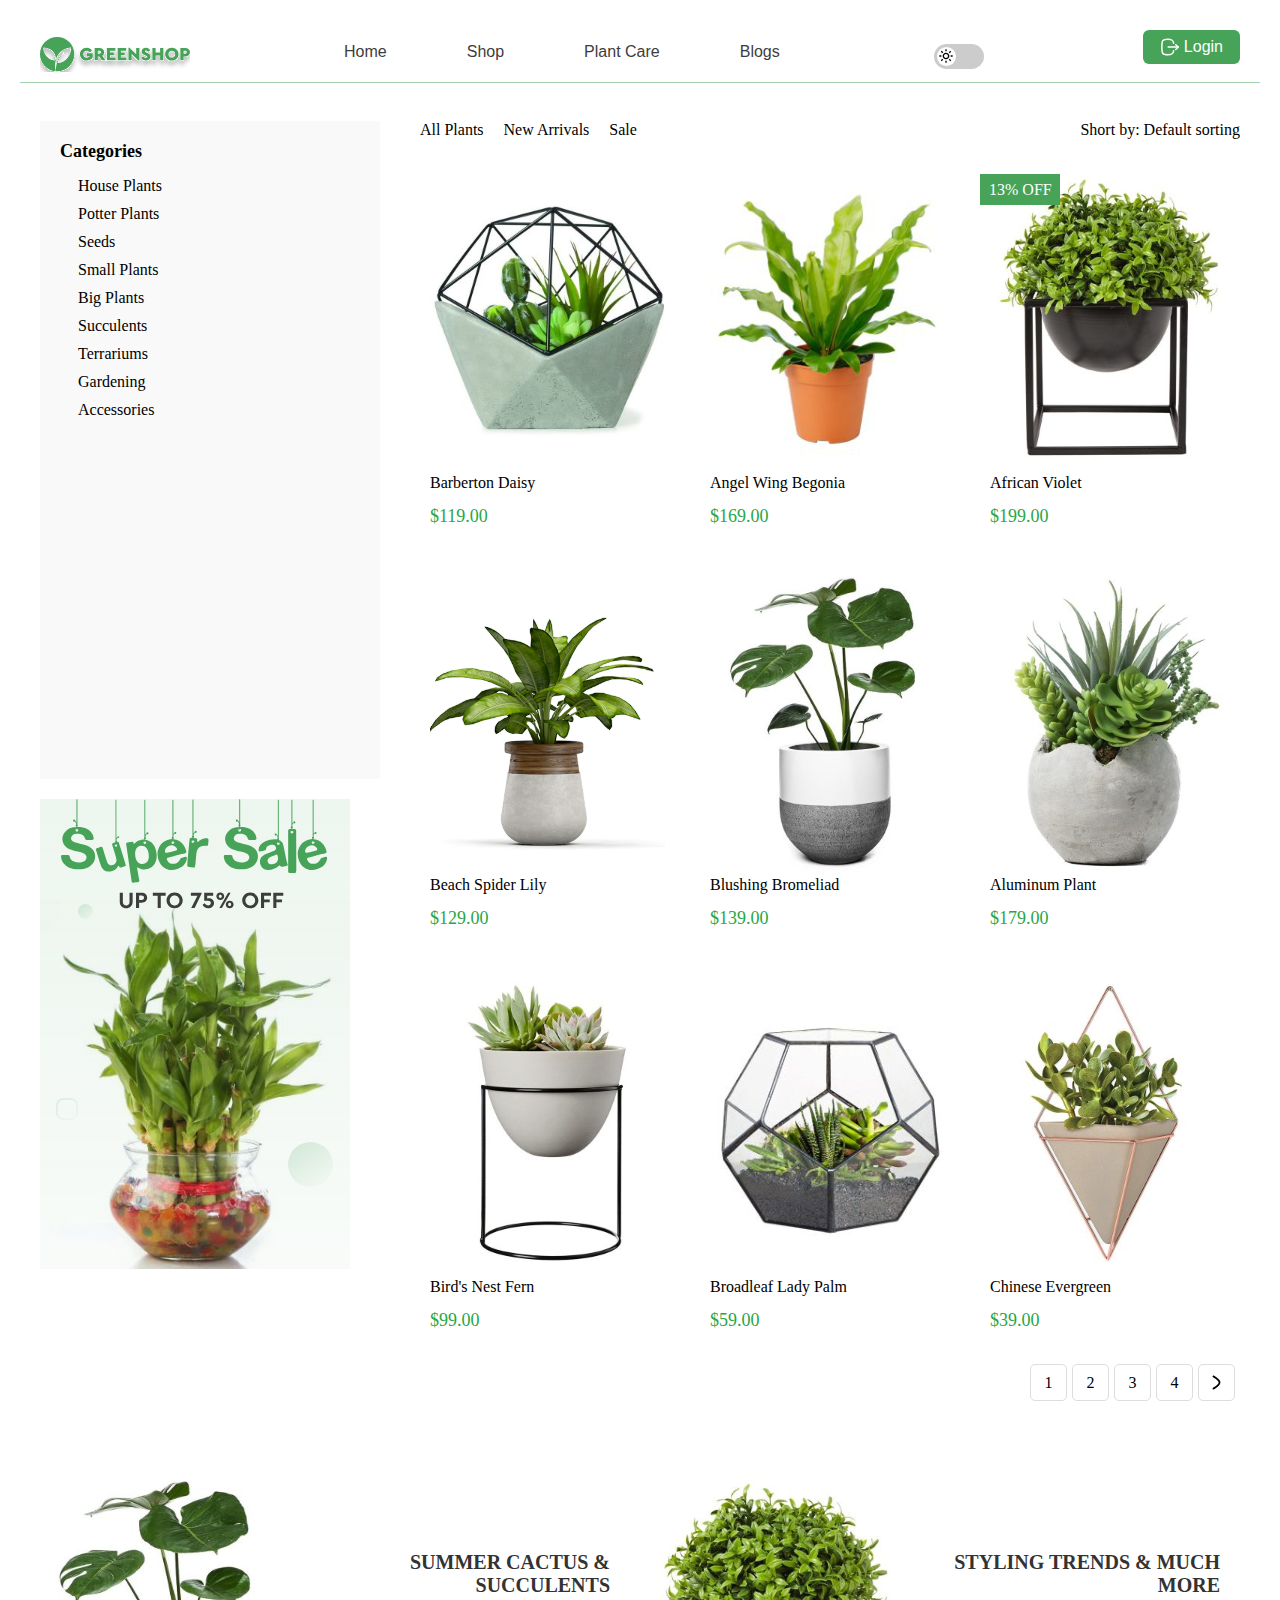
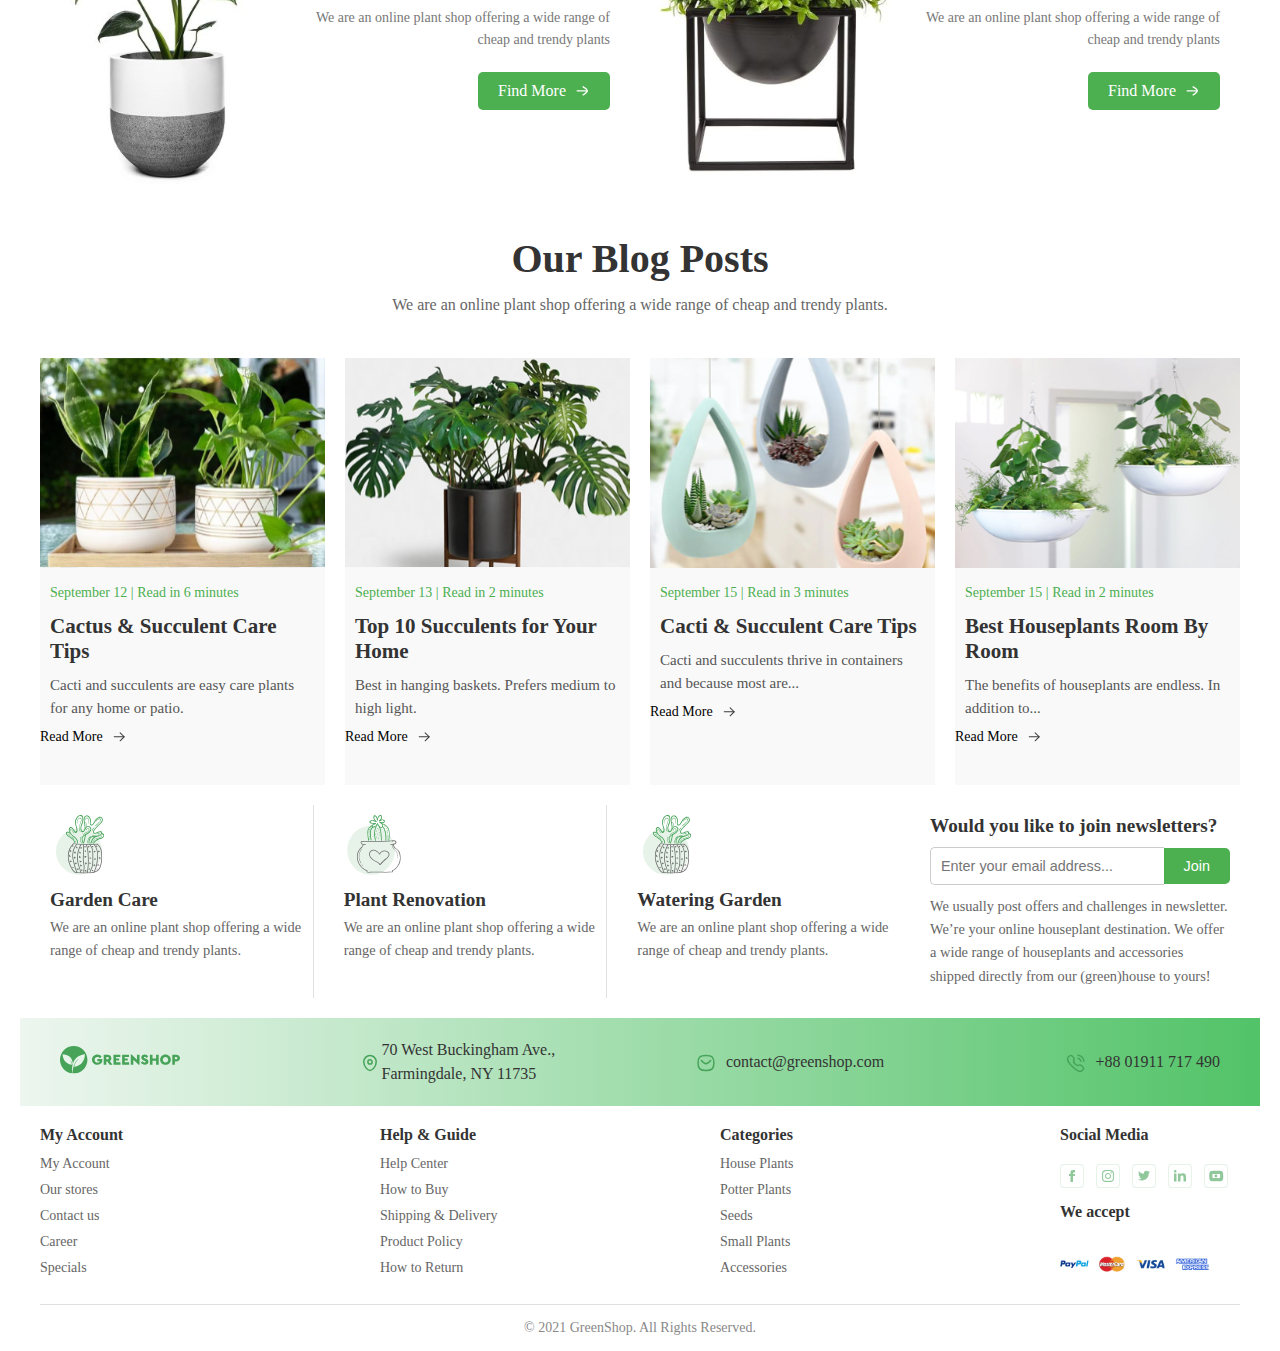
==== commit 7ee8bce0: "Preprocessors and JS 2" ====
--- a/index.html
+++ b/index.html
@@ -77,7 +77,9 @@
                   </p>
                   <a href="#" class="shop-now-btn">SHOP NOW</a>
                 </div>
-                <img src="images/flower.svg" alt="Large Plant Image">
+                <div class="image-section">
+                    <img src="images/flower.svg" alt="Large Plant Image">
+                  </div>
               </div>
           
 
@@ -91,7 +93,9 @@
                   </p>
                   <a href="#" class="shop-now-btn">SHOP NOW</a>
                 </div>
-                <img src="images/flower.svg" alt="Large Plant Image">
+                <div class="image-section">
+                    <img src="images/flower.svg" alt="Large Plant Image">
+                  </div>
               </div>
           
 
@@ -105,7 +109,9 @@
                   </p>
                   <a href="#" class="shop-now-btn">SHOP NOW</a>
                 </div>
-                <img src="images/flower.svg" alt="Large Plant Image">
+                <div class="image">
+                    <img src="images/flower.svg" alt="Large Plant Image">
+                  </div>
               </div>
             </div>
           </section>
--- a/style_preproc.css
+++ b/style_preproc.css
@@ -1,24 +1,30 @@
 * {
-  padding: 0;
-  margin: 0;
+  padding: 0px;
+  margin: 0px;
 }
 
 a {
   display: inline-block;
 }
+
 
 header {
   padding-top: 30px;
   margin-bottom: 18px;
 }
-header .container_1 {
+
+.container_1 {
   max-width: 1200px;
   margin: auto;
+}
+
+header .container_1 {
   display: flex;
   justify-content: space-between;
   align-items: center;
   border-bottom: 1px solid rgba(70, 163, 88, 0.5);
 }
+
 header nav ul {
   display: flex;
   gap: 50px;
@@ -26,9 +32,11 @@
   padding: 0;
   margin: 0;
 }
+
 header nav li {
-  position: relative;
-}
+  position: relative; 
+}
+
 header nav a {
   font-family: "Cera Pro", sans-serif;
   font-weight: 400;
@@ -37,18 +45,21 @@
   text-decoration: none;
   padding: 10px 15px;
 }
-header nav a:after {
+
+.menu-item:after { 
   display: block;
   width: 0;
   content: "";
-  background-color: #46a358;
-  height: 3px;
-  margin-top: 5px;
-  transition: width 0.4s;
-}
-header nav a:hover:after {
+  background-color: #46a358; 
+  height: 3px; 
+  margin-top: 5px; 
+  transition: width 0.4s; 
+}
+
+.menu-item:hover:after {
   width: 100%;
 }
+
 header .login {
   font-family: "Cera Pro", sans-serif;
   font-weight: 500;
@@ -64,6 +75,7 @@
   margin-bottom: 18px;
   animation: pulse 1.5s infinite;
 }
+
 header .login:before {
   content: "";
   display: inline-block;
@@ -72,27 +84,30 @@
   background-image: url("images/login.svg");
   margin-right: 4px;
 }
+
 header .login:hover {
   background-color: #3e924f;
   transform: scale(1.1);
 }
+
 @keyframes pulse {
   0% {
-    transform: scale(1);
+      transform: scale(1);
   }
   50% {
-    transform: scale(1.05);
+      transform: scale(1.05);
   }
   100% {
-    transform: scale(1);
+      transform: scale(1);
   }
 }
 
-.sub_menu,
-.sub_menu_2 {
+
+
+.sub_menu, .sub_menu_2 {
   display: none;
   position: absolute;
-  background-color: #f0f9f0;
+  background-color: #f0f9f0; 
   box-shadow: 0px 4px 8px rgba(0, 0, 0, 0.1);
   padding: 0;
   margin: 0;
@@ -102,32 +117,35 @@
   visibility: hidden;
   transition: opacity 0.3s ease, visibility 0.3s ease;
 }
-.sub_menu li,
-.sub_menu_2 li {
+
+.sub_menu li, .sub_menu_2 li {
   padding: 0;
   margin: 0;
 }
-.sub_menu li a,
-.sub_menu_2 li a {
+
+.sub_menu li a, .sub_menu_2 li a {
   font-size: 14px;
   color: #333;
   text-decoration: none;
   display: block;
   padding: 8px 15px;
-  background-color: #f0f9f0;
-  transition: background-color 0.3s ease, color 0.3s ease, font-weight 0.3s ease;
-}
-.sub_menu li a:hover,
-.sub_menu_2 li a:hover {
-  background-color: #46a358;
+  background-color: #f0f9f0; 
+  transition: background-color 0.3s ease, color 0.3s ease, font-weight 0.3s ease; 
+}
+
+.sub_menu li a:hover, .sub_menu_2 li a:hover {
+  background-color: #46a358; 
   color: #fff;
-  font-weight: 700;
-}
-
-.dropdown_1:hover .sub_menu {
+  font-weight: 700; 
+}
+
+.dropdown_1:hover .sub_menu, .dropdown_2:hover .sub_menu_2 {
   display: block;
   opacity: 1;
   visibility: visible;
+}
+
+.dropdown_1:hover .sub_menu {
   top: 100%;
   left: 0;
 }
@@ -136,6 +154,7 @@
   position: relative;
   padding-right: 25px;
 }
+
 .dropdown_2 a::after {
   content: "";
   position: absolute;
@@ -149,32 +168,41 @@
   background-repeat: no-repeat;
   transition: transform 0.3s ease;
 }
-.dropdown_2 a:hover::after {
+
+.dropdown_2:hover a::after {
   transform: translateY(-50%) rotate(180deg);
   background-image: url("images/Arrow-2.svg");
 }
+
+.sub_menu_2 a::after {
+  display: none;
+}
+
 .dropdown_2:hover .sub_menu_2 {
-  display: block;
-  opacity: 1;
-  visibility: visible;
   top: -98px;
   left: 180px;
   margin: 0;
 }
+
+
 
 .theme-switcher {
   position: relative;
   width: 50px;
   height: 25px;
   display: inline-block;
-}
+  margin-right: 20px;
+}
+
 .theme-switcher input {
   opacity: 0;
   width: 0;
   height: 0;
 }
-.theme-switcher .slider {
+
+.slider {
   position: absolute;
+  cursor: pointer;
   top: 0;
   left: 0;
   right: 0;
@@ -206,33 +234,52 @@
   background-image: url("data:image/svg+xml,%3Csvg xmlns='http://www.w3.org/2000/svg' width='24' height='24' viewBox='0 0 24 24' fill='black'%3E%3Cpath d='M20.742 13.045a8.088 8.088 0 0 1-2.077.271c-2.135 0-4.14-.83-5.646-2.336a8.025 8.025 0 0 1-2.064-7.723A1 1 0 0 0 9.73 2.034a10.014 10.014 0 0 0-4.489 2.582c-3.898 3.898-3.898 10.243 0 14.143a9.937 9.937 0 0 0 7.072 2.93 9.93 9.93 0 0 0 7.07-2.929 10.007 10.007 0 0 0 2.583-4.491 1.001 1.001 0 0 0-1.224-1.224zm-2.772 4.301a7.947 7.947 0 0 1-5.656 2.343 7.953 7.953 0 0 1-5.658-2.344c-3.118-3.119-3.118-8.195 0-11.314a7.923 7.923 0 0 1 2.06-1.483 10.027 10.027 0 0 0 2.89 7.848 9.972 9.972 0 0 0 7.848 2.891 8.036 8.036 0 0 1-1.484 2.059z'/%3E%3C/svg%3E");
 }
 
-.info-section {
+
+
+
+
+.info-section .owl-carousel .item {
   max-width: 1200px;
-  display: flex;
-  align-items: center;
+  background-color: #f9f9f9;
   justify-content: space-between;
-  background-color: #f9f9f9;
-  margin: 0 auto;
+  display: flex;
+  justify-content: space-between; 
+  align-items: center; 
 }
 
 .container_2 {
-  max-width: 1200px;
-  margin: auto;
-}
+  max-width: 50%; 
+  margin-right: 20px; 
+}
+
+.image-section {
+  max-width: 45%; 
+}
+
+.image-section img {
+  width: 100%; 
+  object-fit: cover; 
+}
+
+
+
+
 .container_2 h4 {
   font-size: 16px;
-  color: #000000;
+  color: #000000; 
   margin-bottom: 10px;
-  max-width: 200px;
-}
+  max-width: 200px; 
+}
+
 
 h1 {
   max-width: 530px;
   font-size: 48px;
   margin: 10px 0;
 }
+
 h1 span {
-  color: #4CAF50;
+  color: #4CAF50; 
 }
 
 p {
@@ -252,37 +299,43 @@
   transition: transform 0.3s ease, background-color 0.3s ease;
   animation: pulse 1.5s infinite;
 }
+
+
 .shop-now-btn:hover {
   background-color: #45a049;
   transform: scale(1.1);
 }
 
+
 @keyframes pulse {
   0% {
-    transform: scale(1);
+      transform: scale(1);
   }
   50% {
-    transform: scale(1.05);
+      transform: scale(1.05);
   }
   100% {
-    transform: scale(1);
+      transform: scale(1);
   }
 }
+
 .container1 {
   max-width: 1200px;
   display: flex;
-  flex-wrap: wrap;
+  flex-wrap: wrap; 
   padding-top: 20px;
   margin: 0 auto;
 }
-.container1 .left_side {
-  flex: 0 0 360px;
-  max-width: 360px;
-  padding-right: 20px;
+
+.left_side {
+  flex: 0 0 360px; 
+  max-width: 360px; 
+  padding-right: 20px; 
   box-sizing: border-box;
 }
-.container1 .right_side {
-  flex: 1;
+
+.right_side {
+  flex: 1; 
   padding-left: 20px;
   box-sizing: border-box;
 }
@@ -292,28 +345,34 @@
   padding: 20px;
   box-sizing: border-box;
 }
+
 .choice h4 {
-  font-size: 18px;
+  font-size: 18px; 
   margin-bottom: 15px;
   font-weight: bold;
   color: black;
 }
+
 .choice ul {
   list-style-type: none;
 }
+
 .choice ul li {
   margin-bottom: 10px;
   margin-left: 18px;
 }
+
 .choice ul li:last-child {
   margin-bottom: 340px;
 }
+
 .choice ul li a {
   text-decoration: none;
   color: #000;
   font-weight: normal;
   transition: color 0.3s ease;
 }
+
 .choice ul li a:hover {
   color: #28a745;
 }
@@ -322,29 +381,32 @@
   text-align: center;
   position: relative;
   margin-top: 20px;
-  max-width: 100%;
-}
+  max-width: 100%; 
+}
+
 .super_sale img {
   max-width: 100%;
   height: auto;
   display: block;
 }
-
 .product_sort {
   display: flex;
   align-items: center;
-  justify-content: space-between;
-  max-width: 100%;
+  justify-content: space-between; 
+  max-width: 100%; 
   box-sizing: border-box;
   margin-bottom: 20px;
 }
+
 .product_sort ul {
   list-style-type: none;
   display: flex;
 }
+
 .product_sort ul li {
   margin-right: 20px;
 }
+
 .product_sort ul li a {
   position: relative;
   text-decoration: none;
@@ -352,31 +414,37 @@
   font-weight: normal;
   transition: color 0.3s ease;
 }
+
 .product_sort ul li a::after {
-  content: "";
+  content: '';
   position: absolute;
-  bottom: -2px;
-  left: 0;
+  bottom: -2px; 
+  left: 0; 
   height: 2px;
   background-color: #28a745;
-  width: 0;
+  width: 0; 
   transition: width 0.3s ease;
 }
+
+.product_sort ul li a:hover::after {
+  width: 100%; 
+}
+
 .product_sort ul li a:hover {
   color: #28a745;
 }
-.product_sort ul li a:hover::after {
-  width: 100%;
-}
-.product_sort .sorting_option span {
+
+.sorting_option span {
   text-decoration: none;
   color: #000;
   font-weight: normal;
 }
-.product_sort .sorting_option span:hover {
+
+.sorting_option span:hover {
   text-decoration: none;
   color: #000;
 }
+
 
 .product_grid {
   display: flex;
@@ -954,4 +1022,4 @@
   margin-top: 20px;
   max-width: 1200px;
   margin: 0 auto;
-}/*# sourceMappingURL=style_preproc.css.map */+}